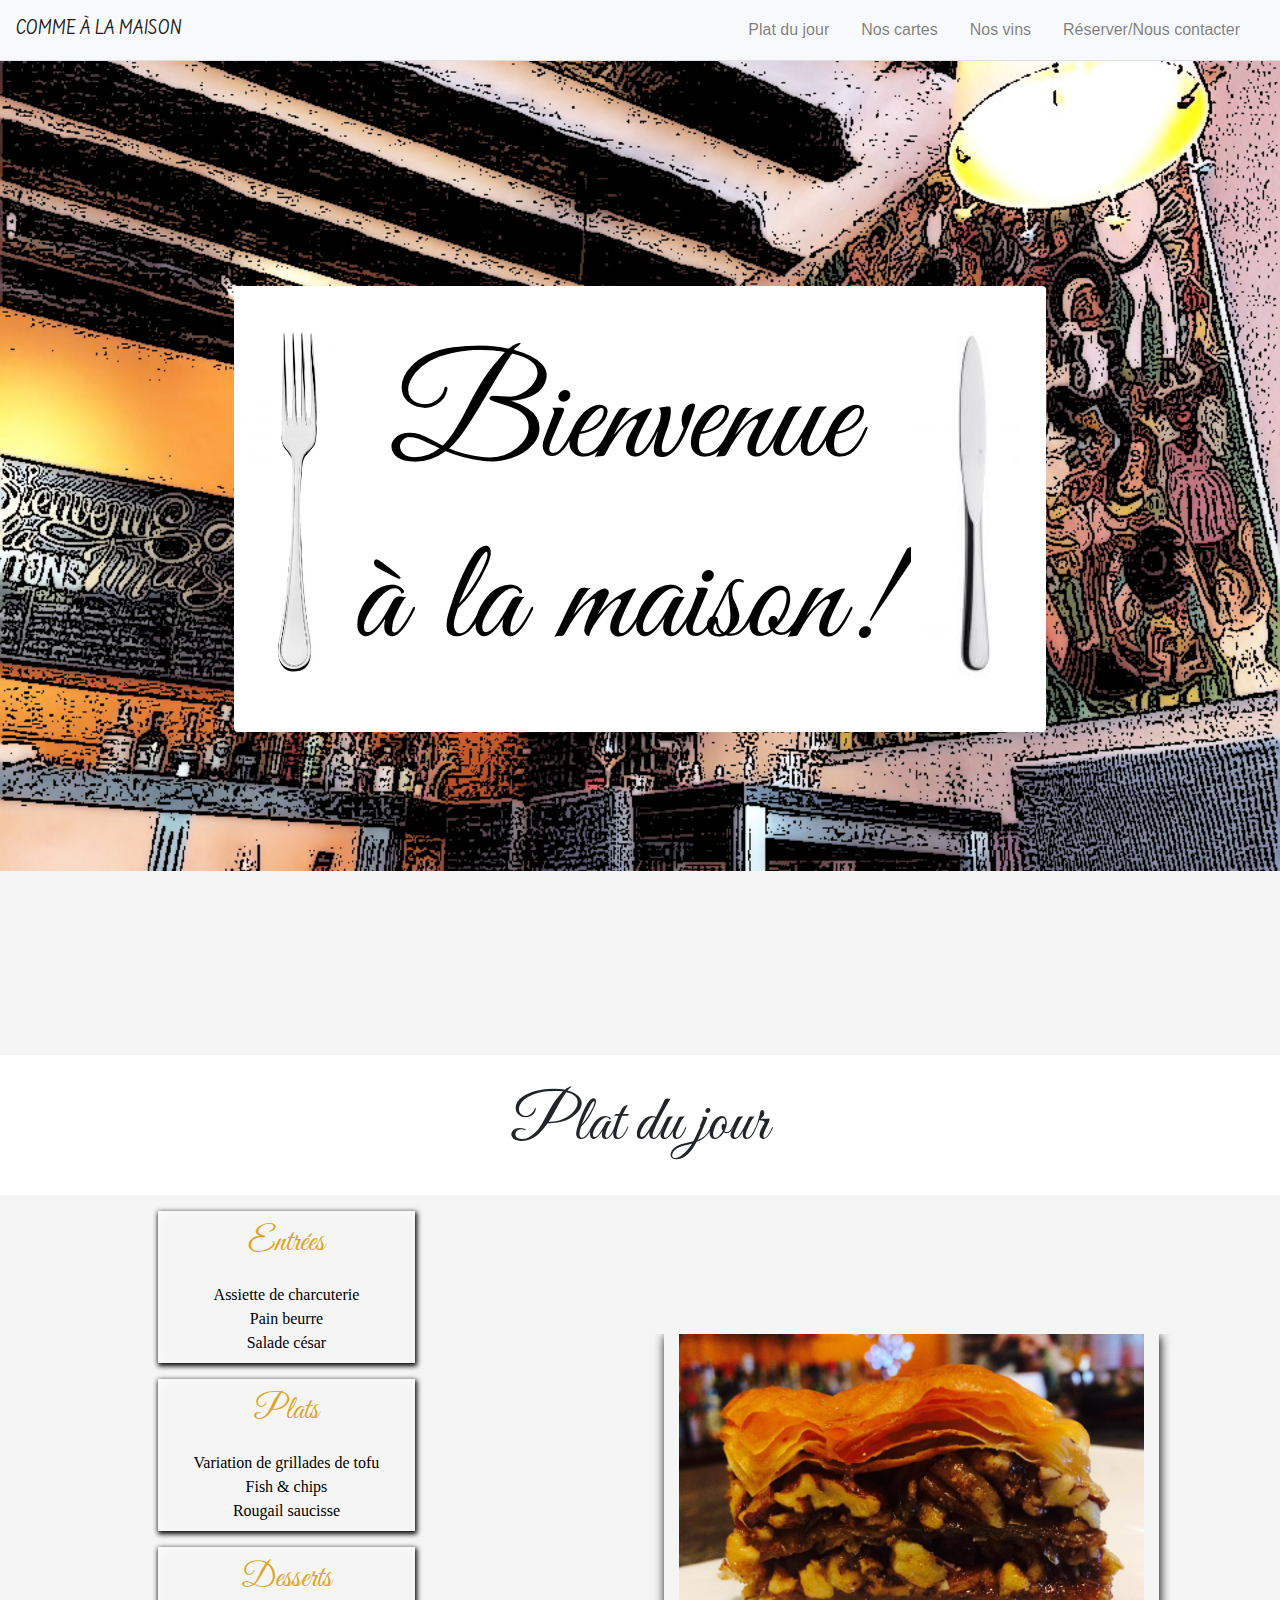
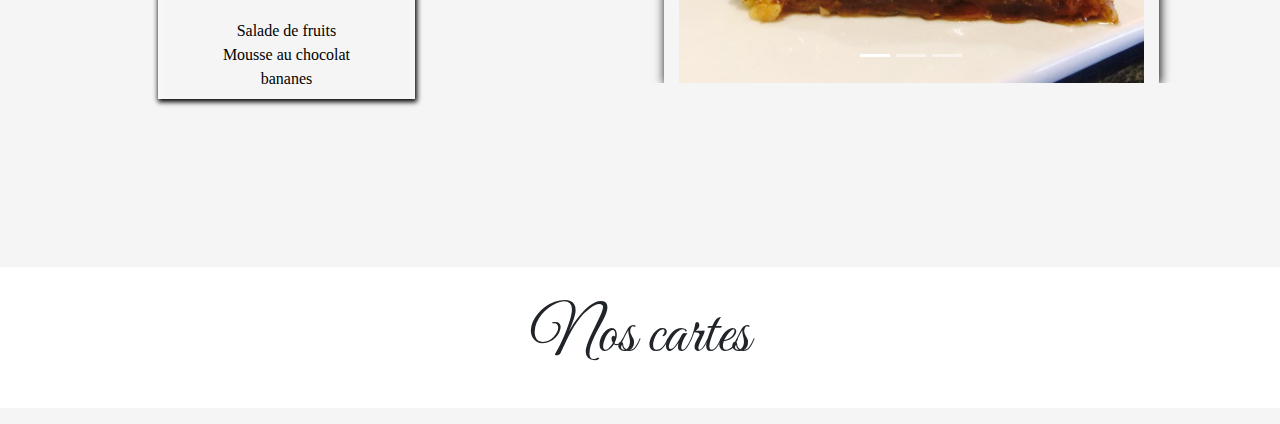
==== index.html @ b9d71ef8 "add first files" ====
<!DOCTYPE html>
<html lang="fr">

<head>
    <meta charset="UTF-8">
    <meta name="viewport" content="width=device-width, initial-scale=1.0">
    <title>Comme à la maison</title>
    <meta name="viewport" content="width=device-width, initial-scale=1, shrink-to-fit=no">
    <link rel="stylesheet" href="https://stackpath.bootstrapcdn.com/bootstrap/4.3.1/css/bootstrap.min.css"
        integrity="sha384-ggOyR0iXCbMQv3Xipma34MD+dH/1fQ784/j6cY/iJTQUOhcWr7x9JvoRxT2MZw1T" crossorigin="anonymous">
    <link rel="stylesheet" href="./assets/css/main.css">
</head>

<body>

    <!-- -------------------- sticky-top pour fixer le menu -------------------- -->

    <header class="sticky-top border-bottom">
        <nav class="navbar navbar-expand-lg navbar-light bg-light">
            <a class="titlesite text-uppercase navbar-brand" href="#">Comme à la maison</a>
            <button class="navbar-toggler" type="button" data-toggle="collapse" data-target="#navbarNavAltMarkup"
                aria-controls="navbarNavAltMarkup" aria-expanded="false" aria-label="Toggle navigation">
                <span class="navbar-toggler-icon"></span>
            </button>
            <div class="collapse navbar-collapse" id="navbarNavAltMarkup">
                <div class="menu navbar-nav justify-content-end">
                    <a class="nav-item nav-link" href="#jour">Plat du jour <span class="sr-only">(current)</span></a>
                    <a class="nav-item nav-link" href="#nosCartes">Nos cartes</a>
                    <a class="nav-item nav-link" href="#">Nos vins</a>
                    <a class="nav-item nav-link" href="#">Réserver/Nous contacter</a>
                </div>
            </div>
        </nav>
    </header>

    <!-- ---------------------------- fin du header ---------------------------- -->

    <!-- -------------------------------- Intro -------------------------------- -->
    <section class="introduction container-fluid">
        <div id="pos"> </div>
        <img class="img-fluid rounded mx-auto d-block" src="./assets/img/logo.png" alt="Bienvenue à la maison">
    </section>
    <br>

    <!-- ------------------------ section plat du jour ------------------------- -->
    <h1 class="title" id="jour">Plat du jour</h1>
    <div class="container-fluid row">
        <div class="menu col-md-5 col-sm-12">
            <div class="menu col-md-7 col-sm-12">
                <ul class="listmenu">
                    <p>Entrées</p>
                    <li class="list-group">Assiette de charcuterie</li>
                    <li class="list-group">Pain beurre</li>
                    <li class="list-group">Salade césar</li>
                </ul>
            </div>
            <div class="menu col-md-7 col-sm-12">
                <ul class="listmenu">
                    <p>Plats</p>
                    <li class="list-group">Variation de grillades de tofu</li>
                    <li class="list-group">Fish & chips</li>
                    <li class="list-group">Rougail saucisse</li>
                </ul>
            </div>
            <div class="menu col-md-7 col-sm-12">
                <ul class="listmenu">
                    <p>Desserts</p>
                    <li class="list-group">Salade de fruits</li>
                    <li class="list-group">Mousse au chocolat</li>
                    <li class="list-group">bananes</li>
                </ul>
            </div>
        </div>
        <div id="carouselJourIndicators" class="menu carousel slide col-md-6 col-sm-12" data-ride="carousel">
            <ol class="carousel-indicators">
                <li data-target="#carouselJourIndicators" data-slide-to="0" class="active"></li>
                <li data-target="#carouselJourIndicators" data-slide-to="1"></li>
                <li data-target="#carouselJourIndicators" data-slide-to="2"></li>
            </ol>
            <div class="carousel-inner">
                <div class="carousel-item active">
                    <img src="./assets/img/platdjour.jpg" class="imgCarou d-block col-md-10" alt="...">
                </div>
                <div class="carousel-item">
                    <img src="./assets/img/platdjour.jpg" class="imgCarou d-block w-100 col-md-10" alt="...">
                </div>
                <div class="carousel-item">
                    <img src="./assets/img/platdjour.jpg" class="imgCarou d-block w-100 col-md-10" alt="...">
                </div>
            </div>
        </div>
    </div>
    <br>
    <h1 class="title" id="nosCartes">Nos cartes</h1>


    <script src="https://code.jquery.com/jquery-3.3.1.slim.min.js"
        integrity="sha384-q8i/X+965DzO0rT7abK41JStQIAqVgRVzpbzo5smXKp4YfRvH+8abtTE1Pi6jizo"
        crossorigin="anonymous"></script>
    <script src="https://cdnjs.cloudflare.com/ajax/libs/popper.js/1.14.7/umd/popper.min.js"
        integrity="sha384-UO2eT0CpHqdSJQ6hJty5KVphtPhzWj9WO1clHTMGa3JDZwrnQq4sF86dIHNDz0W1"
        crossorigin="anonymous"></script>
    <script src="https://stackpath.bootstrapcdn.com/bootstrap/4.3.1/js/bootstrap.min.js"
        integrity="sha384-JjSmVgyd0p3pXB1rRibZUAYoIIy6OrQ6VrjIEaFf/nJGzIxFDsf4x0xIM+B07jRM"
        crossorigin="anonymous"></script>
</body>

</html>
---- assets/css/main.css ----
/* ---------------------------- Import de police ---------------------------- */

@import url('https://fonts.googleapis.com/css2?family=Farsan&display=swap');
@import url('https://fonts.googleapis.com/css2?family=Great+Vibes&display=swap');
/* ----------------- borderbox pour les problemes de padding ---------------- */

.selector-for-some-widget {
    box-sizing: content-box;
}

body {
    background-color: whitesmoke;
}

/* --------------------- Section qui concerne le header --------------------- */

header {
    width: 100%;
}

.titlesite {
    font-family: 'Farsan';
    font-size: 1.4rem;
}

.menu {
    width: 100%;
}

.menu>a {
    margin-right: 1rem;
}

.introduction {
    background-image: url(../img/deco.jpg);
    background-repeat: no-repeat;
    background-position: center;
    background-size: cover;
    max-width: 100%;
    min-height: 90vh;
    margin-bottom: 2em;
}

#pos {
    height: 25vh;
}

/* ------------------------------- Separateur ------------------------------- */

/* ------------------------- Section "plat du jour" ------------------------- */

.title {
    padding: 0.5em;
    text-align: center;
    font-family: 'Great Vibes';
    font-size: 4em;
    margin-top: 2em;
    margin-bottom: 1rem;
    background-color: white;
}

.menu {
    margin: auto;
}

.listmenu {
    padding: 0.5em;
    display: flex;
    flex-direction: column;
    box-shadow: 1px 2px 5px 1px black, 1px 2px 10px rgba(255, 255, 255, 0.6) inset;
}

.listmenu>p {
    text-align: center;
    color: goldenrod;
    font-family: 'Great Vibes';
    font-size: 2em;
}

.listmenu>li {
    color: black;
    font-size: 1em;
    font-family: Georgia, 'Times New Roman', Times, serif;
    text-align: center;
}

#carouselJourIndicators {
    margin-bottom: 2em;
}

.imgCarou {
    margin: auto;
    box-shadow: 1px 2px 10px black;
}
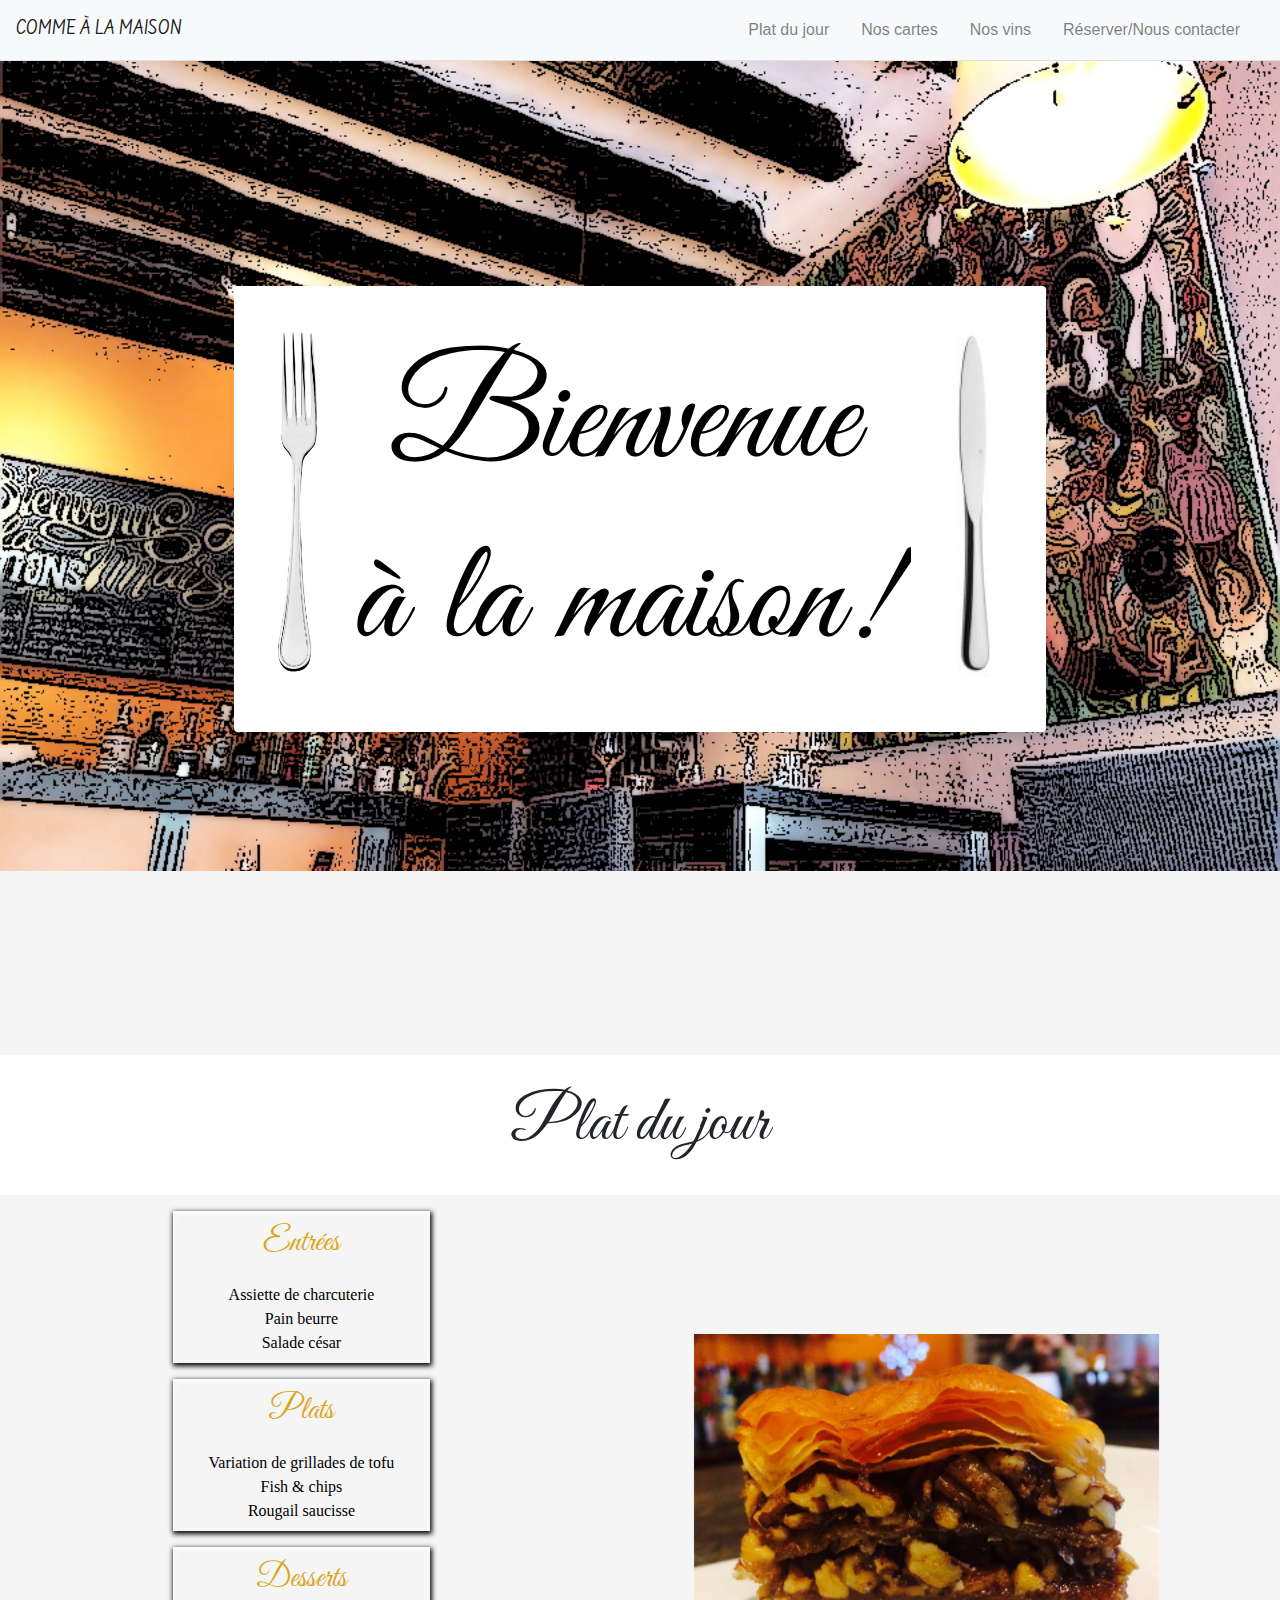
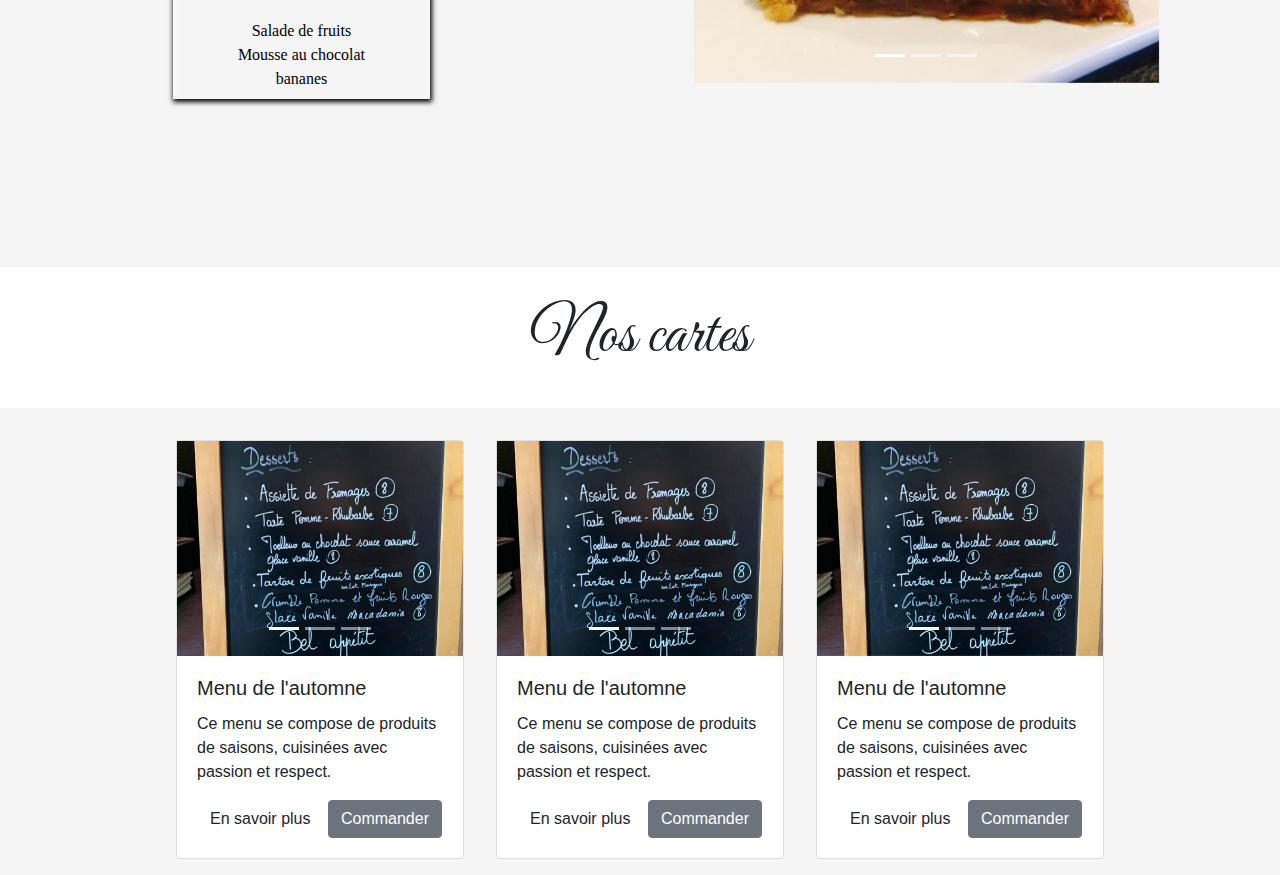
==== commit a5833254: "mise en place des cartes" ====
--- a/index.html
+++ b/index.html
@@ -15,7 +15,7 @@
 
     <!-- -------------------- sticky-top pour fixer le menu -------------------- -->
 
-    <header class="sticky-top border-bottom">
+    <header class="border-bottom">
         <nav class="navbar navbar-expand-lg navbar-light bg-light">
             <a class="titlesite text-uppercase navbar-brand" href="#">Comme à la maison</a>
             <button class="navbar-toggler" type="button" data-toggle="collapse" data-target="#navbarNavAltMarkup"
@@ -44,7 +44,7 @@
 
     <!-- ------------------------ section plat du jour ------------------------- -->
     <h1 class="title" id="jour">Plat du jour</h1>
-    <div class="container-fluid row">
+    <div class="container-fluid row m-auto">
         <div class="menu col-md-5 col-sm-12">
             <div class="menu col-md-7 col-sm-12">
                 <ul class="listmenu">
@@ -82,16 +82,104 @@
                     <img src="./assets/img/platdjour.jpg" class="imgCarou d-block col-md-10" alt="...">
                 </div>
                 <div class="carousel-item">
-                    <img src="./assets/img/platdjour.jpg" class="imgCarou d-block w-100 col-md-10" alt="...">
+                    <img src="./assets/img/assiette-variee.jpg" class="imgCarou d-block w-100 col-md-10" alt="...">
                 </div>
                 <div class="carousel-item">
-                    <img src="./assets/img/platdjour.jpg" class="imgCarou d-block w-100 col-md-10" alt="...">
+                    <img src="./assets/img/cotelettes.jpg" class="imgCarou d-block w-100 col-md-10" alt="...">
                 </div>
             </div>
         </div>
     </div>
     <br>
+
+    <!-- ------------------- Section qui concerne les cartes de menu ------------------- -->
+
     <h1 class="title" id="nosCartes">Nos cartes</h1>
+    <div class="container">
+        <div class="row justify-content-center">
+            <div class="card m-md-3 mb-3" style="width: 18rem;">
+                <div id="carouselMenu1Indicators" class="carousel slide" data-ride="carousel">
+                    <ol class="carousel-indicators">
+                        <li data-target="#carouselMenu1Indicators" data-slide-to="0" class="active"></li>
+                        <li data-target="#carouselMenu1Indicators" data-slide-to="1"></li>
+                        <li data-target="#carouselMenu1Indicators" data-slide-to="2"></li>
+                    </ol>
+                    <div class="carousel-inner">
+                        <div class="carousel-item active">
+                            <img src="./assets/img/menu.jpg" class="d-block w-100 " alt="...">
+                        </div>
+                        <div class="carousel-item">
+                            <img src="./assets/img/rotis2.jpg" class="imgCarou d-block w-100" alt="...">
+                        </div>
+                        <div class="carousel-item">
+                            <img src="./assets/img/dessert1.jpg" class="imgCarou d-block w-100" alt="...">
+                        </div>
+                    </div>
+                </div>
+                <div class="card-body">
+                    <h5 class="card-title">Menu de l'automne</h5>
+                    <p class="card-text">Ce menu se compose de produits de saisons, cuisinées avec passion et respect.
+                    </p>
+                    <a href="#" class="btn">En savoir plus</a>
+                    <a href="#" class="btn btn-secondary">Commander</a>
+                </div>
+            </div>
+            <div class="card m-md-3 mb-3" style="width: 18rem;">
+                <div id="carouselMenu1Indicators" class="carousel slide" data-ride="carousel">
+                    <ol class="carousel-indicators">
+                        <li data-target="#carouselMenu1Indicators" data-slide-to="0" class="active"></li>
+                        <li data-target="#carouselMenu1Indicators" data-slide-to="1"></li>
+                        <li data-target="#carouselMenu1Indicators" data-slide-to="2"></li>
+                    </ol>
+                    <div class="carousel-inner">
+                        <div class="carousel-item active">
+                            <img src="./assets/img/menu.jpg" class="d-block w-100 " alt="...">
+                        </div>
+                        <div class="carousel-item">
+                            <img src="./assets/img/rotis2.jpg" class="imgCarou d-block w-100" alt="...">
+                        </div>
+                        <div class="carousel-item">
+                            <img src="./assets/img/dessert1.jpg" class="imgCarou d-block w-100" alt="...">
+                        </div>
+                    </div>
+                </div>
+                <div class="card-body">
+                    <h5 class="card-title">Menu de l'automne</h5>
+                    <p class="card-text">Ce menu se compose de produits de saisons, cuisinées avec passion et respect.
+                    </p>
+                    <a href="#" class="btn">En savoir plus</a>
+                    <a href="#" class="btn btn-secondary">Commander</a>
+                </div>
+            </div>
+            <div class="card m-md-3 mb-3" style="width: 18rem;">
+                <div id="carouselMenu1Indicators" class="carousel slide" data-ride="carousel">
+                    <ol class="carousel-indicators">
+                        <li data-target="#carouselMenu1Indicators" data-slide-to="0" class="active"></li>
+                        <li data-target="#carouselMenu1Indicators" data-slide-to="1"></li>
+                        <li data-target="#carouselMenu1Indicators" data-slide-to="2"></li>
+                    </ol>
+                    <div class="carousel-inner">
+                        <div class="carousel-item active">
+                            <img src="./assets/img/menu.jpg" class="d-block w-100 " alt="...">
+                        </div>
+                        <div class="carousel-item">
+                            <img src="./assets/img/rotis2.jpg" class="imgCarou d-block w-100" alt="...">
+                        </div>
+                        <div class="carousel-item">
+                            <img src="./assets/img/dessert1.jpg" class="imgCarou d-block w-100" alt="...">
+                        </div>
+                    </div>
+                </div>
+                <div class="card-body">
+                    <h5 class="card-title">Menu de l'automne</h5>
+                    <p class="card-text">Ce menu se compose de produits de saisons, cuisinées avec passion et respect.
+                    </p>
+                    <a href="#" class="btn">En savoir plus</a>
+                    <a href="#" class="btn btn-secondary">Commander</a>
+                </div>
+            </div>
+        </div>
+    </div>
 
 
     <script src="https://code.jquery.com/jquery-3.3.1.slim.min.js"
--- a/assets/css/main.css
+++ b/assets/css/main.css
@@ -90,5 +90,4 @@
 
 .imgCarou {
     margin: auto;
-    box-shadow: 1px 2px 10px black;
 }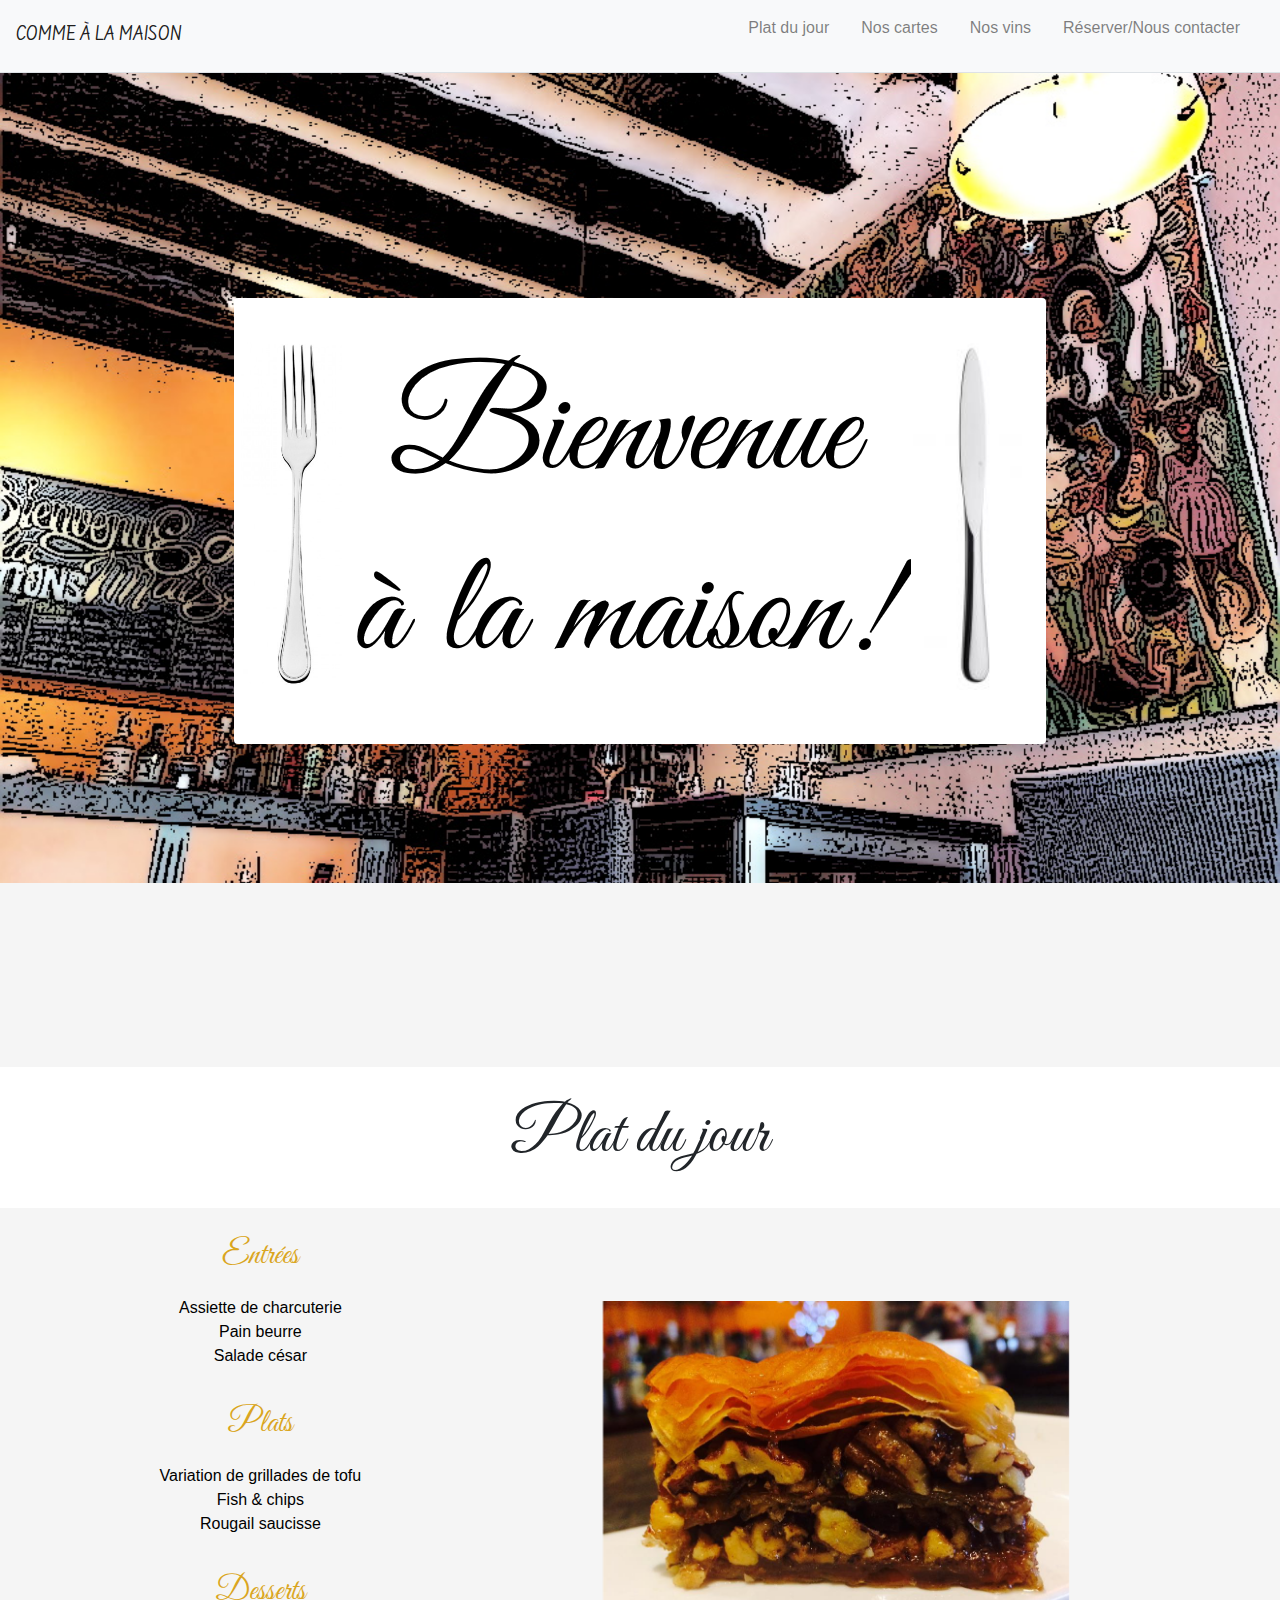
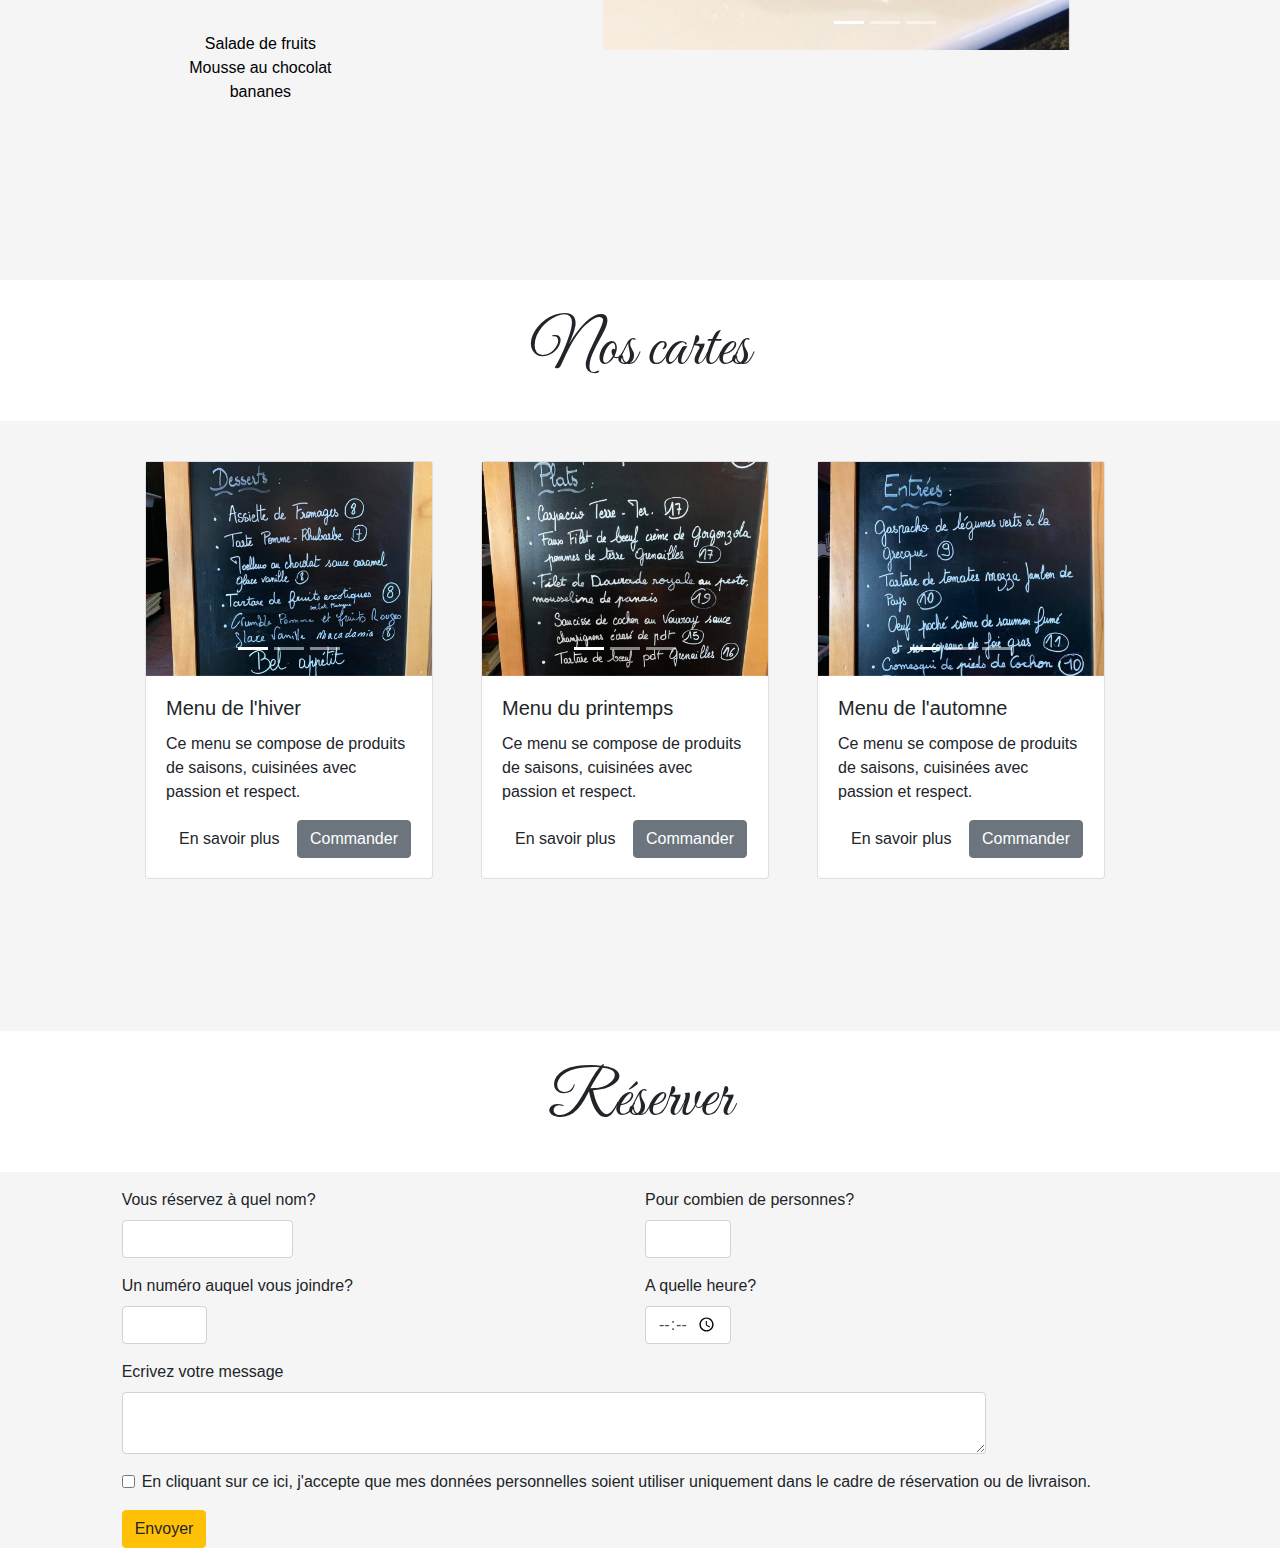
==== commit 92af9264: "Ajout du form" ====
--- a/index.html
+++ b/index.html
@@ -27,7 +27,7 @@
                     <a class="nav-item nav-link" href="#jour">Plat du jour <span class="sr-only">(current)</span></a>
                     <a class="nav-item nav-link" href="#nosCartes">Nos cartes</a>
                     <a class="nav-item nav-link" href="#">Nos vins</a>
-                    <a class="nav-item nav-link" href="#">Réserver/Nous contacter</a>
+                    <a class="nav-item nav-link" href="#resa">Réserver/Nous contacter</a>
                 </div>
             </div>
         </nav>
@@ -45,8 +45,8 @@
     <!-- ------------------------ section plat du jour ------------------------- -->
     <h1 class="title" id="jour">Plat du jour</h1>
     <div class="container-fluid row m-auto">
-        <div class="menu col-md-5 col-sm-12">
-            <div class="menu col-md-7 col-sm-12">
+        <div class="row justify-content-center col-md-5 col-sm-12">
+            <div class="col-md-7 col-sm-12">
                 <ul class="listmenu">
                     <p>Entrées</p>
                     <li class="list-group">Assiette de charcuterie</li>
@@ -54,7 +54,7 @@
                     <li class="list-group">Salade césar</li>
                 </ul>
             </div>
-            <div class="menu col-md-7 col-sm-12">
+            <div class="col-md-7 col-sm-12">
                 <ul class="listmenu">
                     <p>Plats</p>
                     <li class="list-group">Variation de grillades de tofu</li>
@@ -62,7 +62,7 @@
                     <li class="list-group">Rougail saucisse</li>
                 </ul>
             </div>
-            <div class="menu col-md-7 col-sm-12">
+            <div class="col-md-7 col-sm-12">
                 <ul class="listmenu">
                     <p>Desserts</p>
                     <li class="list-group">Salade de fruits</li>
@@ -71,7 +71,7 @@
                 </ul>
             </div>
         </div>
-        <div id="carouselJourIndicators" class="menu carousel slide col-md-6 col-sm-12" data-ride="carousel">
+        <div id="carouselJourIndicators" class="menu carousel slide col-md-6 col-sm-12 m-auto" data-ride="carousel">
             <ol class="carousel-indicators">
                 <li data-target="#carouselJourIndicators" data-slide-to="0" class="active"></li>
                 <li data-target="#carouselJourIndicators" data-slide-to="1"></li>
@@ -96,8 +96,8 @@
 
     <h1 class="title" id="nosCartes">Nos cartes</h1>
     <div class="container">
-        <div class="row justify-content-center">
-            <div class="card m-md-3 mb-3" style="width: 18rem;">
+        <div class="menu row justify-content-center">
+            <div class="card m-md-4 mb-3" style="width: 18rem;">
                 <div id="carouselMenu1Indicators" class="carousel slide" data-ride="carousel">
                     <ol class="carousel-indicators">
                         <li data-target="#carouselMenu1Indicators" data-slide-to="0" class="active"></li>
@@ -109,10 +109,64 @@
                             <img src="./assets/img/menu.jpg" class="d-block w-100 " alt="...">
                         </div>
                         <div class="carousel-item">
-                            <img src="./assets/img/rotis2.jpg" class="imgCarou d-block w-100" alt="...">
+                            <img src="./assets/img/poisson3.jpg" class="imgCarou d-block w-100" alt="...">
                         </div>
                         <div class="carousel-item">
                             <img src="./assets/img/dessert1.jpg" class="imgCarou d-block w-100" alt="...">
+                        </div>
+                    </div>
+                </div>
+                <div class="card-body">
+                    <h5 class="card-title">Menu de l'hiver</h5>
+                    <p class="card-text">Ce menu se compose de produits de saisons, cuisinées avec passion et respect.
+                    </p>
+                    <a href="#" class="btn">En savoir plus</a>
+                    <a href="#" class="btn btn-secondary">Commander</a>
+                </div>
+            </div>
+            <div class="card m-md-4 mb-3" style="width: 18rem;">
+                <div id="carouselMenu2Indicators" class="carousel slide" data-ride="carousel">
+                    <ol class="carousel-indicators">
+                        <li data-target="#carouselMenu2Indicators" data-slide-to="0" class="active"></li>
+                        <li data-target="#carouselMenu2Indicators" data-slide-to="1"></li>
+                        <li data-target="#carouselMenu2Indicators" data-slide-to="2"></li>
+                    </ol>
+                    <div class="carousel-inner">
+                        <div class="carousel-item active">
+                            <img src="./assets/img/menu2.jpg" class="d-block w-100 " alt="...">
+                        </div>
+                        <div class="carousel-item">
+                            <img src="./assets/img/pave-puree.jpg" class="imgCarou d-block w-100" alt="...">
+                        </div>
+                        <div class="carousel-item">
+                            <img src="./assets/img/vegetarien.jpg" class="imgCarou d-block w-100" alt="...">
+                        </div>
+                    </div>
+                </div>
+                <div class="card-body">
+                    <h5 class="card-title">Menu du printemps</h5>
+                    <p class="card-text">Ce menu se compose de produits de saisons, cuisinées avec passion et respect.
+                    </p>
+                    <a href="#" class="btn">En savoir plus</a>
+                    <a href="#" class="btn btn-secondary">Commander</a>
+                </div>
+            </div>
+            <div class="card m-md-4 mb-3" style="width: 18rem;">
+                <div id="carouselMenu3Indicators" class="carousel slide" data-ride="carousel">
+                    <ol class="carousel-indicators">
+                        <li data-target="#carouselMenu3Indicators" data-slide-to="0" class="active"></li>
+                        <li data-target="#carouselMenu3Indicators" data-slide-to="1"></li>
+                        <li data-target="#carouselMenu3Indicators" data-slide-to="2"></li>
+                    </ol>
+                    <div class="carousel-inner">
+                        <div class="carousel-item active">
+                            <img src="./assets/img/menu3.jpg" class="d-block w-100 " alt="...">
+                        </div>
+                        <div class="carousel-item">
+                            <img src="./assets/img/sashimi.jpg" class="imgCarou d-block w-100" alt="...">
+                        </div>
+                        <div class="carousel-item">
+                            <img src="./assets/img/tagliatelle.jpg" class="imgCarou d-block w-100" alt="...">
                         </div>
                     </div>
                 </div>
@@ -124,61 +178,52 @@
                     <a href="#" class="btn btn-secondary">Commander</a>
                 </div>
             </div>
-            <div class="card m-md-3 mb-3" style="width: 18rem;">
-                <div id="carouselMenu1Indicators" class="carousel slide" data-ride="carousel">
-                    <ol class="carousel-indicators">
-                        <li data-target="#carouselMenu1Indicators" data-slide-to="0" class="active"></li>
-                        <li data-target="#carouselMenu1Indicators" data-slide-to="1"></li>
-                        <li data-target="#carouselMenu1Indicators" data-slide-to="2"></li>
-                    </ol>
-                    <div class="carousel-inner">
-                        <div class="carousel-item active">
-                            <img src="./assets/img/menu.jpg" class="d-block w-100 " alt="...">
-                        </div>
-                        <div class="carousel-item">
-                            <img src="./assets/img/rotis2.jpg" class="imgCarou d-block w-100" alt="...">
-                        </div>
-                        <div class="carousel-item">
-                            <img src="./assets/img/dessert1.jpg" class="imgCarou d-block w-100" alt="...">
-                        </div>
-                    </div>
-                </div>
-                <div class="card-body">
-                    <h5 class="card-title">Menu de l'automne</h5>
-                    <p class="card-text">Ce menu se compose de produits de saisons, cuisinées avec passion et respect.
-                    </p>
-                    <a href="#" class="btn">En savoir plus</a>
-                    <a href="#" class="btn btn-secondary">Commander</a>
-                </div>
-            </div>
-            <div class="card m-md-3 mb-3" style="width: 18rem;">
-                <div id="carouselMenu1Indicators" class="carousel slide" data-ride="carousel">
-                    <ol class="carousel-indicators">
-                        <li data-target="#carouselMenu1Indicators" data-slide-to="0" class="active"></li>
-                        <li data-target="#carouselMenu1Indicators" data-slide-to="1"></li>
-                        <li data-target="#carouselMenu1Indicators" data-slide-to="2"></li>
-                    </ol>
-                    <div class="carousel-inner">
-                        <div class="carousel-item active">
-                            <img src="./assets/img/menu.jpg" class="d-block w-100 " alt="...">
-                        </div>
-                        <div class="carousel-item">
-                            <img src="./assets/img/rotis2.jpg" class="imgCarou d-block w-100" alt="...">
-                        </div>
-                        <div class="carousel-item">
-                            <img src="./assets/img/dessert1.jpg" class="imgCarou d-block w-100" alt="...">
-                        </div>
-                    </div>
-                </div>
-                <div class="card-body">
-                    <h5 class="card-title">Menu de l'automne</h5>
-                    <p class="card-text">Ce menu se compose de produits de saisons, cuisinées avec passion et respect.
-                    </p>
-                    <a href="#" class="btn">En savoir plus</a>
-                    <a href="#" class="btn btn-secondary">Commander</a>
-                </div>
-            </div>
         </div>
+    </div>
+
+    <!-- ------------------------- section Réservation ------------------------- -->
+
+    <h1 class="title" id="resa">Réserver</h1>
+    <div class="container justify-content-center col-md-10">
+        <form>
+            <div class="form-row">
+                <div class="form-group col-md-6">
+                    <label for="inputname4">Vous réservez à quel nom?</label>
+                    <input type="text" class="form-control col-md-4" id="inputName4">
+                </div>
+                <div class="form-group col-md-6">
+                    <label for="inputNumber">Pour combien de personnes?</label>
+                    <input type="number" class="form-control col-md-2" id="inputNumber">
+                </div>
+
+            </div>
+            <div class="form-row">
+                <div class="form-group col-md-6">
+                    <label for="inputPhone4">Un numéro auquel vous joindre?</label>
+                    <input type="tel" class="form-control col-md-2" id="inputPhone4">
+                </div>
+                <div class="form-group col-md-6">
+                    <label for="inputTime">A quelle heure?</label>
+                    <input type="time" class="form-control col-md-2" id="inputTime">
+                </div>
+            </div>
+            <div class="form-row">
+                <div class="form-group col-md-12">
+                    <label for="inputText4">Ecrivez votre message</label>
+                    <textarea class="form-control col-md-10" id="inputText4"></textarea>
+                </div>
+            </div>
+            <div class="form-group">
+                <div class="form-check">
+                    <input class="form-check-input" type="checkbox" id="gridCheck">
+                    <label class="form-check-label" for="gridCheck">
+                        En cliquant sur ce ici, j'accepte que mes données personnelles soient utiliser uniquement dans
+                        le cadre de réservation ou de livraison.
+                    </label>
+                </div>
+            </div>
+            <button type="submit" class="btn btn-warning">Envoyer</button>
+        </form>
     </div>
 
 
--- a/assets/css/main.css
+++ b/assets/css/main.css
@@ -45,8 +45,6 @@
     height: 25vh;
 }
 
-/* ------------------------------- Separateur ------------------------------- */
-
 /* ------------------------- Section "plat du jour" ------------------------- */
 
 .title {
@@ -59,15 +57,8 @@
     background-color: white;
 }
 
-.menu {
-    margin: auto;
-}
-
 .listmenu {
     padding: 0.5em;
-    display: flex;
-    flex-direction: column;
-    box-shadow: 1px 2px 5px 1px black, 1px 2px 10px rgba(255, 255, 255, 0.6) inset;
 }
 
 .listmenu>p {
@@ -80,14 +71,10 @@
 .listmenu>li {
     color: black;
     font-size: 1em;
-    font-family: Georgia, 'Times New Roman', Times, serif;
+    font-family: Helvetica;
     text-align: center;
 }
 
-#carouselJourIndicators {
-    margin-bottom: 2em;
-}
-
-.imgCarou {
-    margin: auto;
+.menu {
+    margin-bottom: 1em;
 }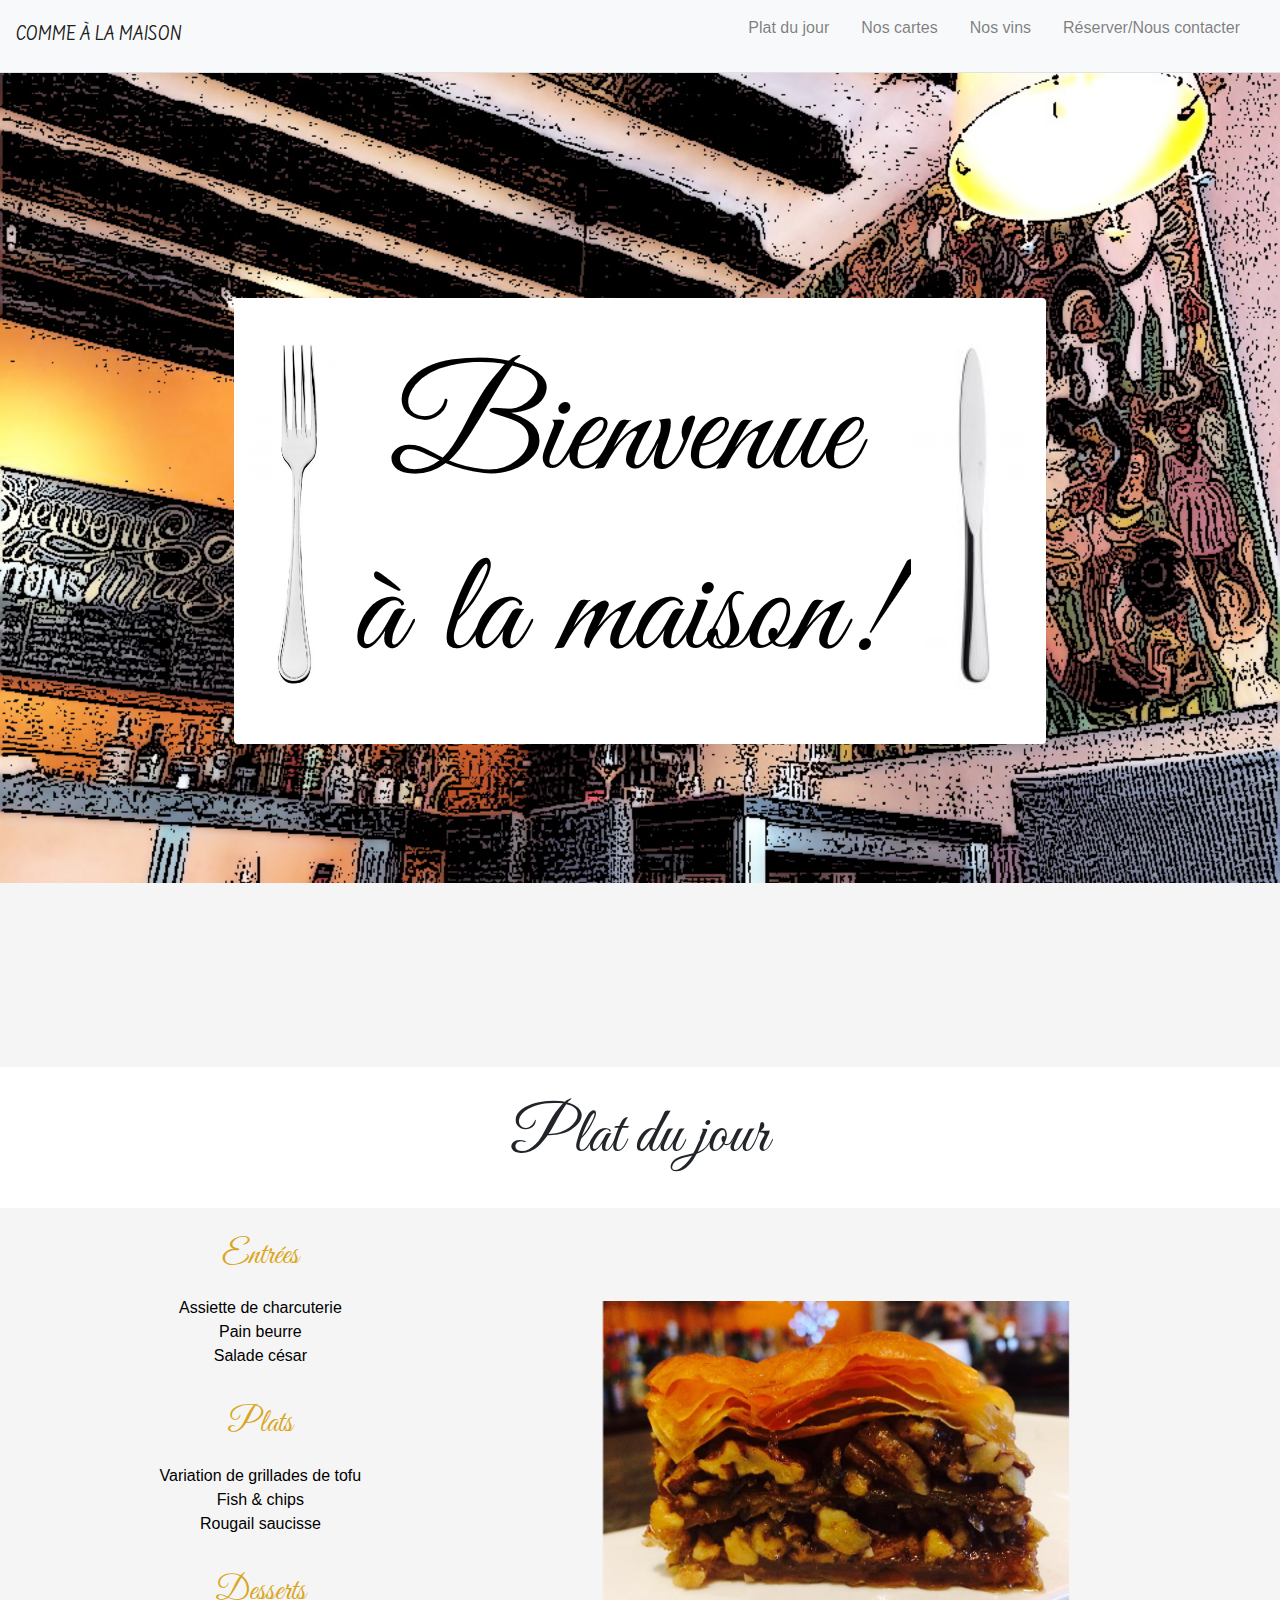
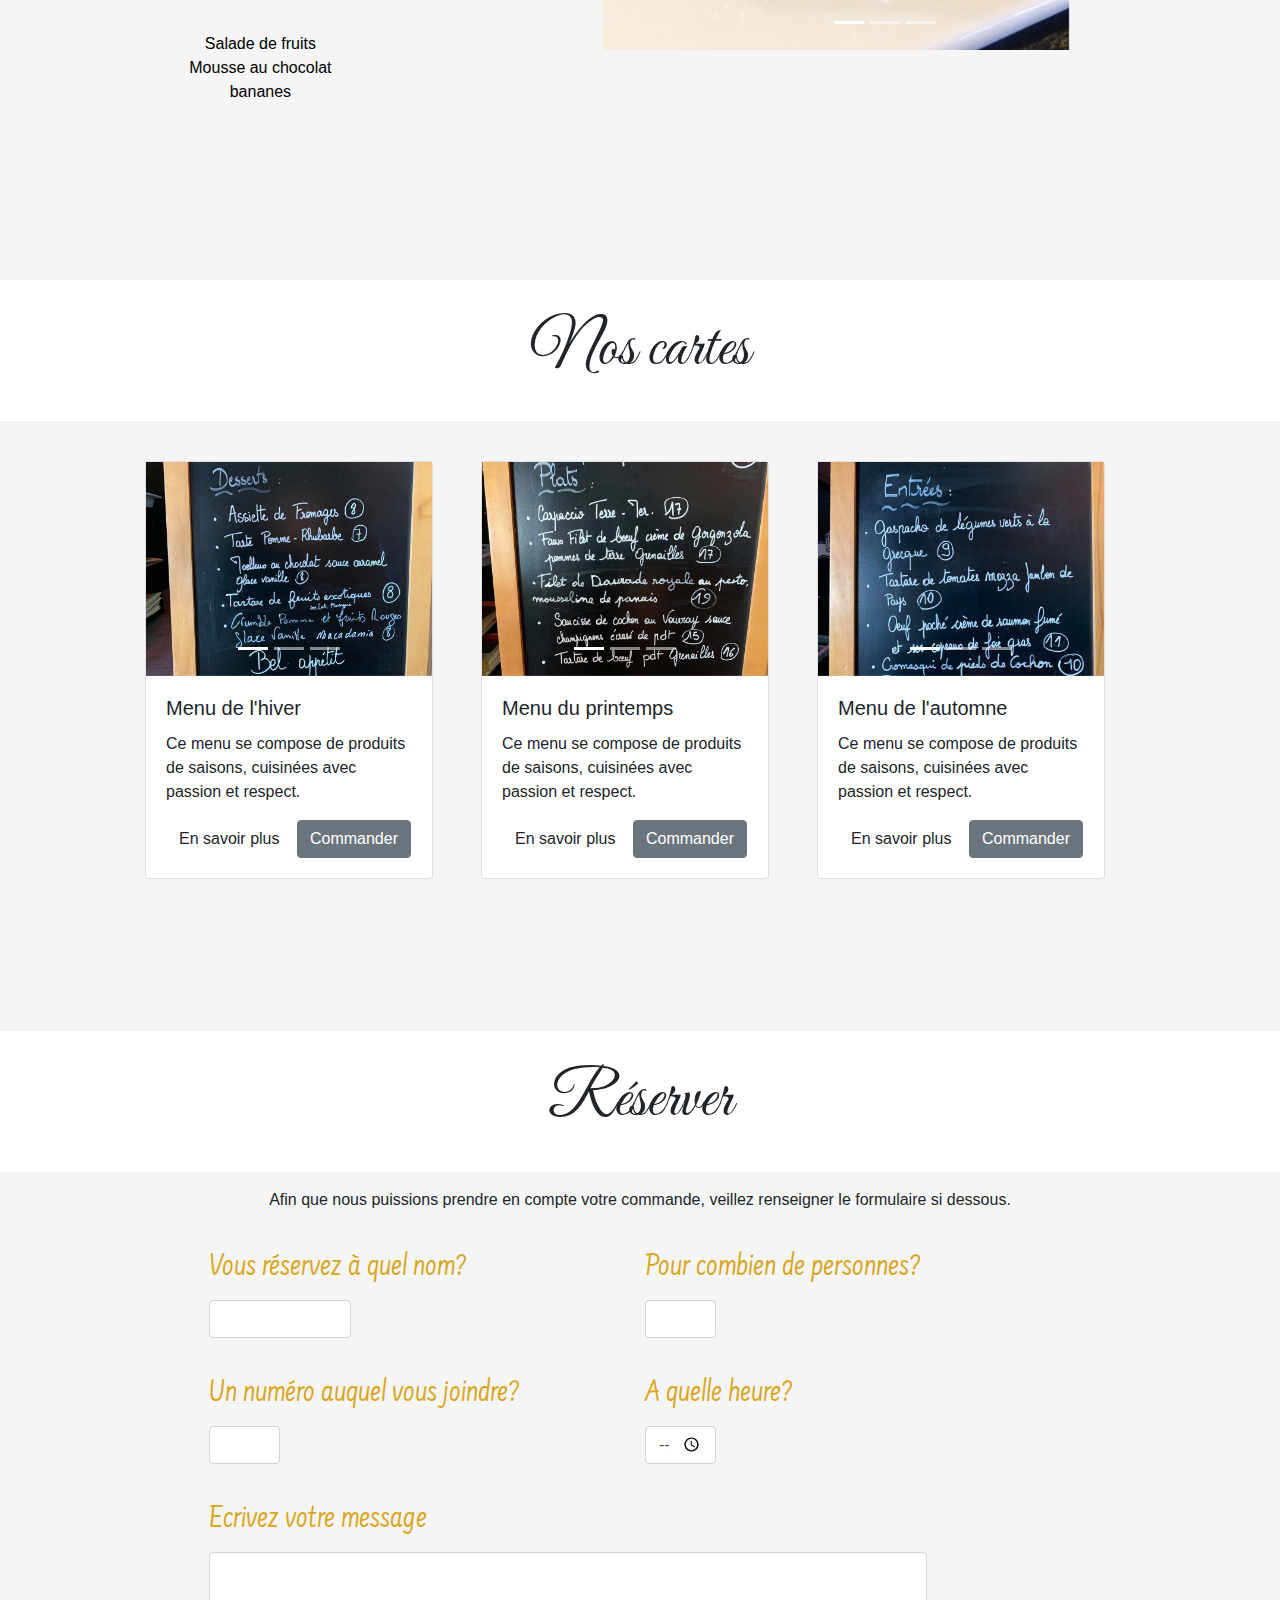
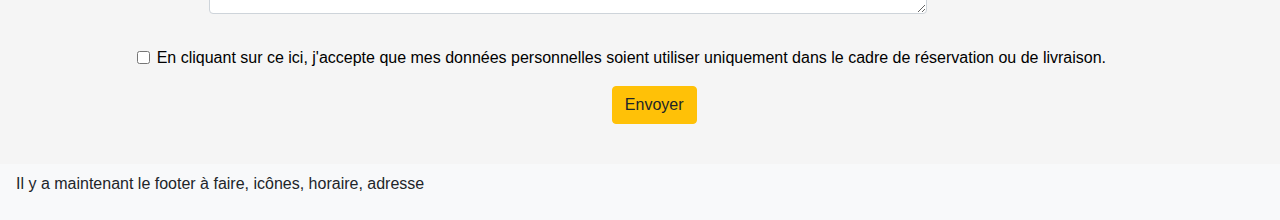
==== commit 91f66156: "remise en form" ====
--- a/index.html
+++ b/index.html
@@ -184,47 +184,56 @@
     <!-- ------------------------- section Réservation ------------------------- -->
 
     <h1 class="title" id="resa">Réserver</h1>
-    <div class="container justify-content-center col-md-10">
+    <div class="menu container justify-content-center col-md-10">
+        <p>Afin que nous puissions prendre en compte votre commande, veillez renseigner le formulaire si dessous.</p>
+    </div>
+    <div class="menu container justify-content-center col-md-10">
         <form>
-            <div class="form-row">
-                <div class="form-group col-md-6">
+            <div class="form-row justify-content-center">
+                <div class="form-group col-md-5  mt-md-3">
                     <label for="inputname4">Vous réservez à quel nom?</label>
                     <input type="text" class="form-control col-md-4" id="inputName4">
                 </div>
-                <div class="form-group col-md-6">
+                <div class="form-group col-md-5  mt-md-3">
                     <label for="inputNumber">Pour combien de personnes?</label>
                     <input type="number" class="form-control col-md-2" id="inputNumber">
                 </div>
 
             </div>
-            <div class="form-row">
-                <div class="form-group col-md-6">
+            <div class="form-row justify-content-center">
+                <div class="form-group col-md-5  mt-md-3">
                     <label for="inputPhone4">Un numéro auquel vous joindre?</label>
                     <input type="tel" class="form-control col-md-2" id="inputPhone4">
                 </div>
-                <div class="form-group col-md-6">
+                <div class="form-group col-md-5  mt-md-3">
                     <label for="inputTime">A quelle heure?</label>
                     <input type="time" class="form-control col-md-2" id="inputTime">
                 </div>
             </div>
-            <div class="form-row">
-                <div class="form-group col-md-12">
+            <div class="form-row justify-content-center">
+                <div class="form-group col-md-10  mt-md-3">
                     <label for="inputText4">Ecrivez votre message</label>
                     <textarea class="form-control col-md-10" id="inputText4"></textarea>
                 </div>
             </div>
-            <div class="form-group">
-                <div class="form-check">
+            <div class="form-group col-md-12">
+                <div class="form-check mt-md-3">
                     <input class="form-check-input" type="checkbox" id="gridCheck">
-                    <label class="form-check-label" for="gridCheck">
+                    <label class="check form-check-label" for="gridCheck">
                         En cliquant sur ce ici, j'accepte que mes données personnelles soient utiliser uniquement dans
                         le cadre de réservation ou de livraison.
                     </label>
                 </div>
             </div>
-            <button type="submit" class="btn btn-warning">Envoyer</button>
+            <div class="col-md-1 justify-content-center m-auto">
+                <button type="submit" class="btn btn-warning">Envoyer</button>
+            </div>
         </form>
     </div>
+    <br>
+    <nav class="navbar navbar-light bg-light">
+        <p>Il y a maintenant le footer à faire, icônes, horaire, adresse</p>
+    </nav>
 
 
     <script src="https://code.jquery.com/jquery-3.3.1.slim.min.js"
--- a/assets/css/main.css
+++ b/assets/css/main.css
@@ -25,6 +25,13 @@
 
 .menu {
     width: 100%;
+}
+
+.menu>p {
+    font-family: Helvetica;
+    font-size: 1.5.em;
+    margin: 1em;
+    text-align: center;
 }
 
 .menu>a {
@@ -77,4 +84,20 @@
 
 .menu {
     margin-bottom: 1em;
+}
+
+/* ----------------------------- Section contact ---------------------------- */
+
+label {
+    text-align: center;
+    color: goldenrod;
+    font-family: 'Farsan';
+    font-size: 2em;
+}
+
+.check {
+    color: black;
+    font-size: 1em;
+    font-family: Helvetica;
+    text-align: center;
 }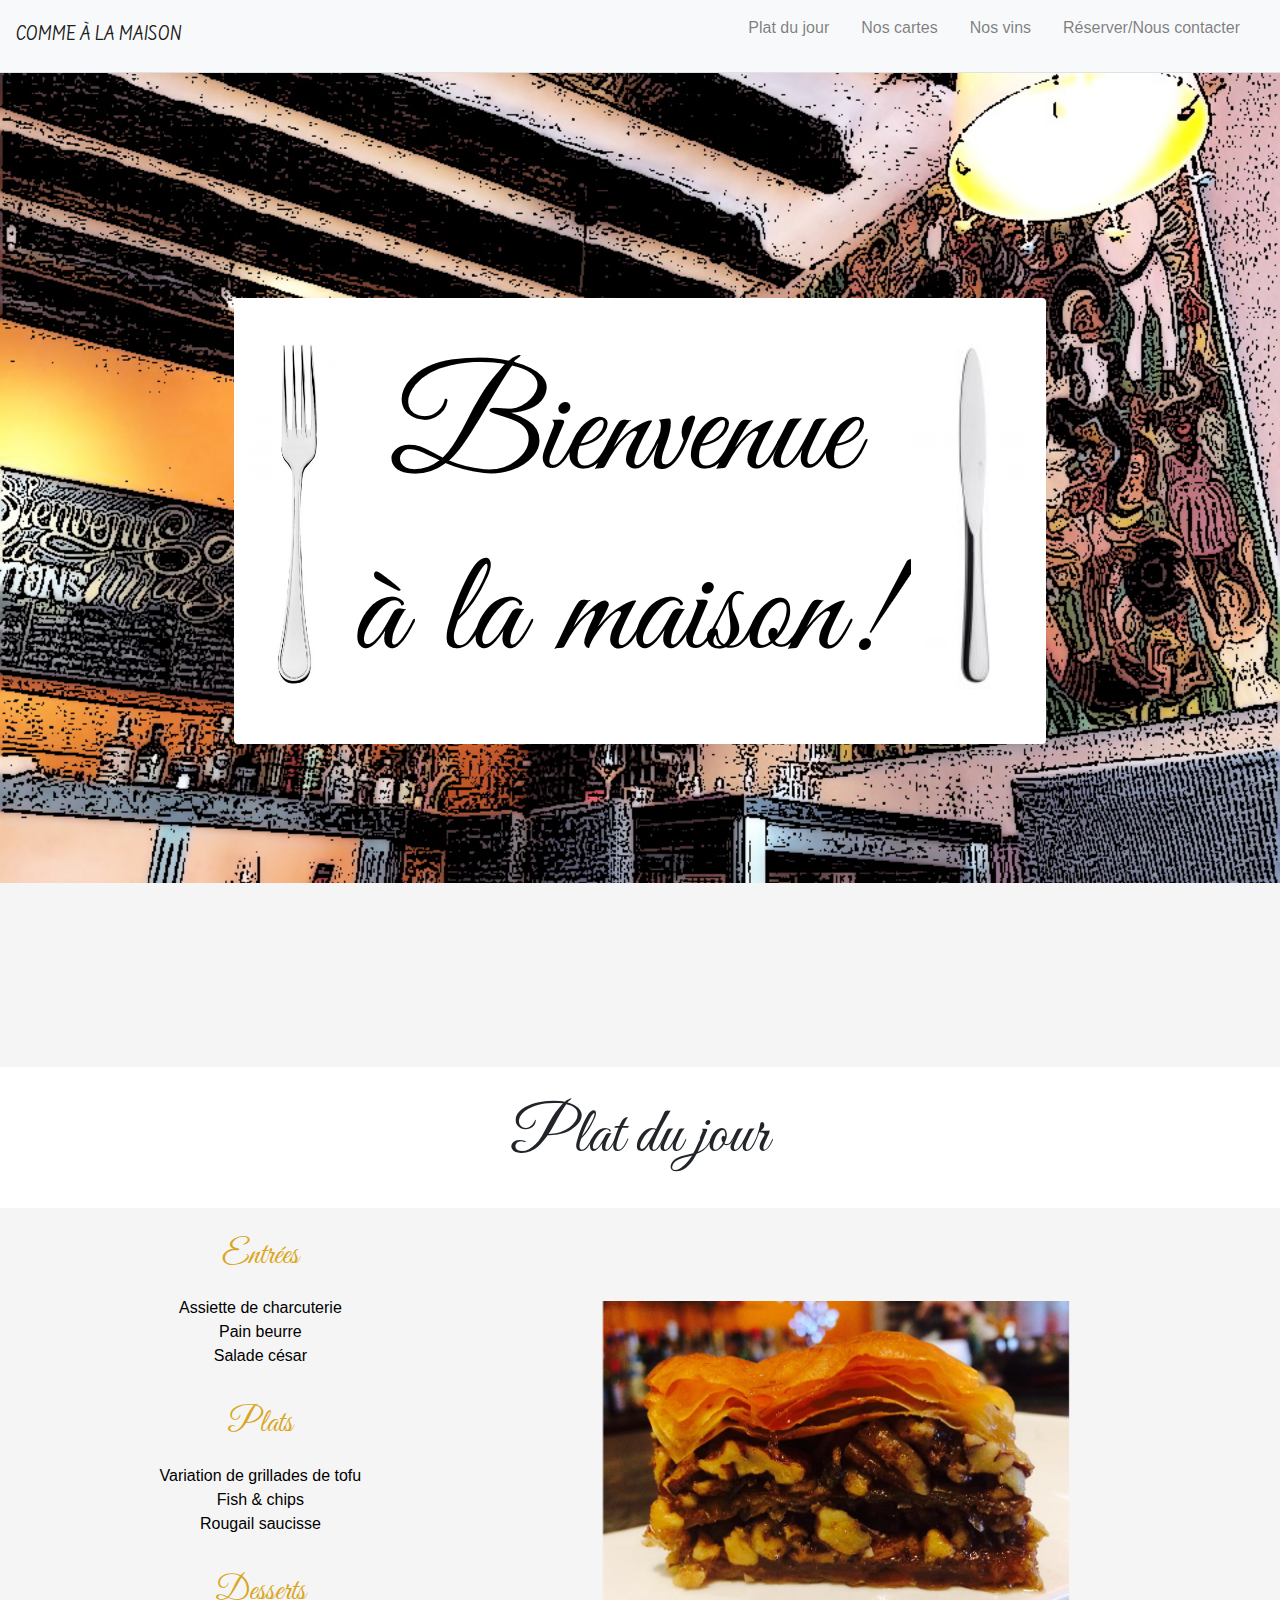
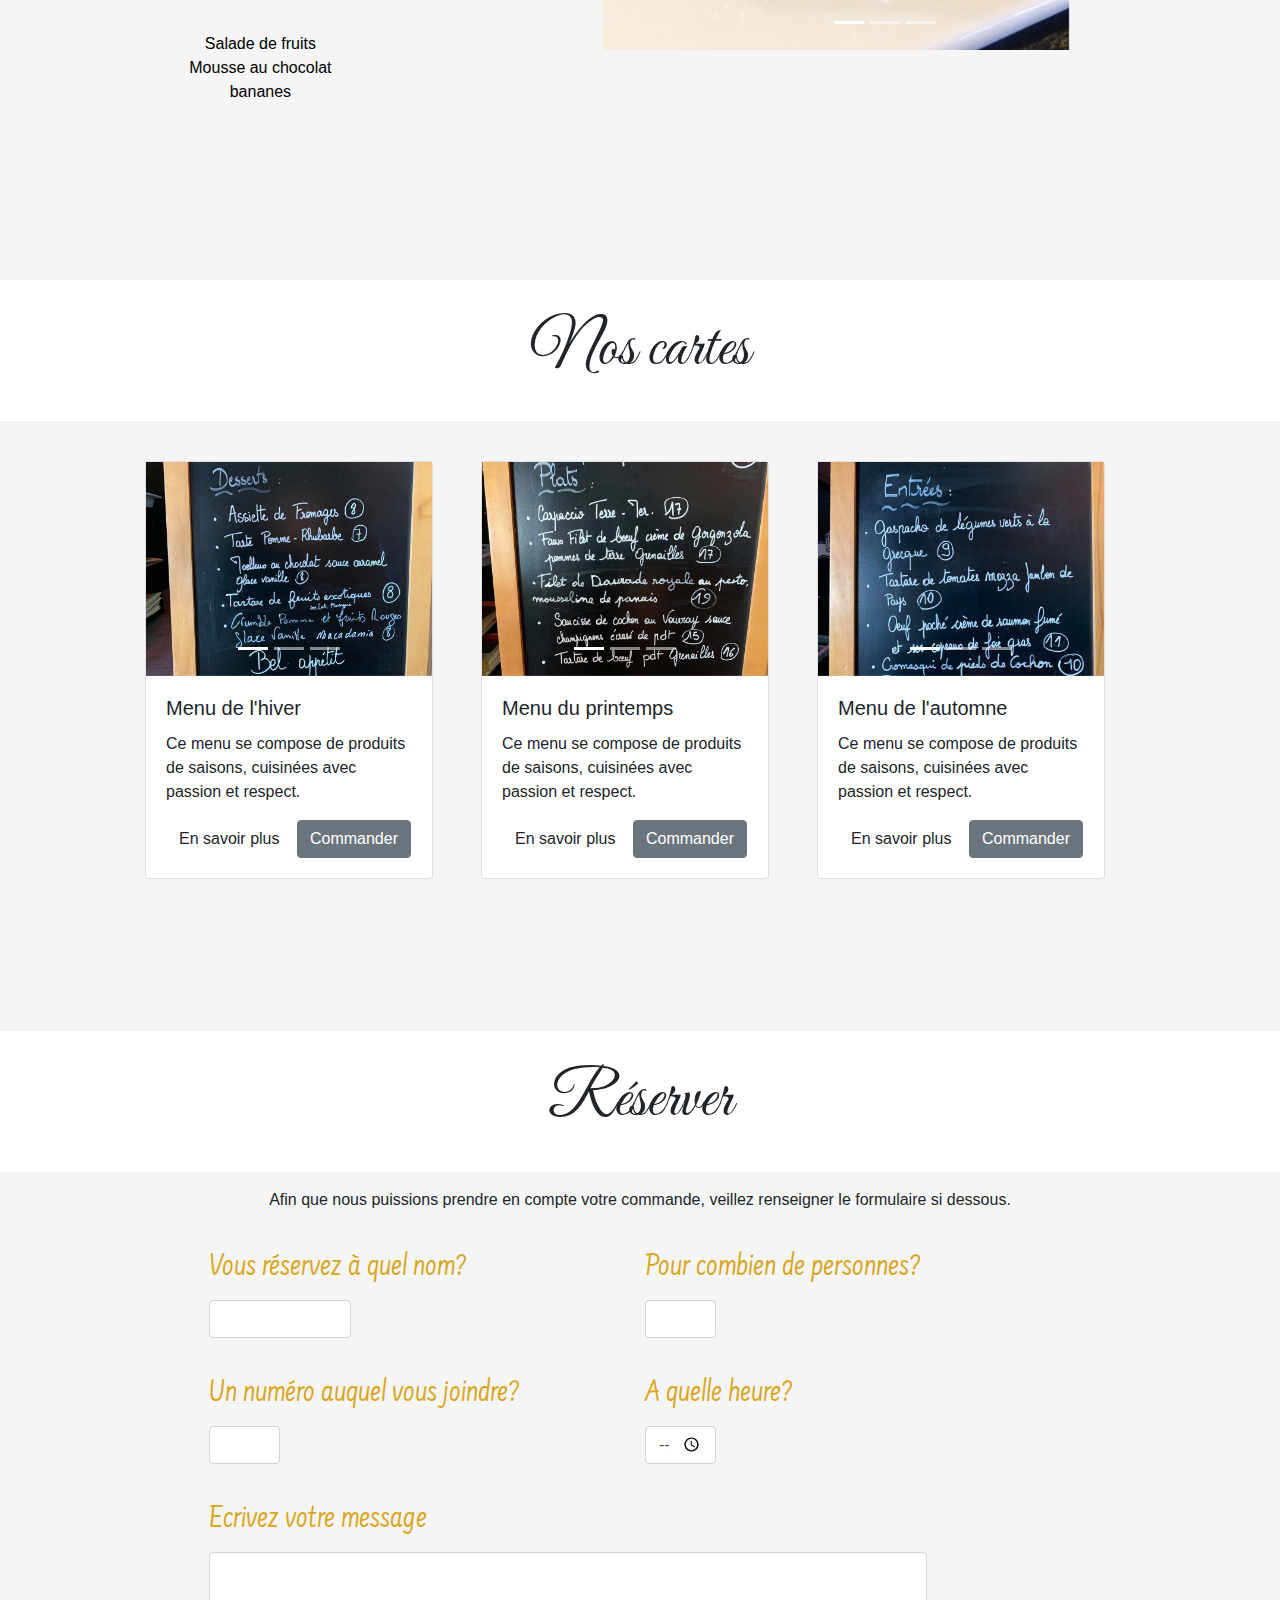
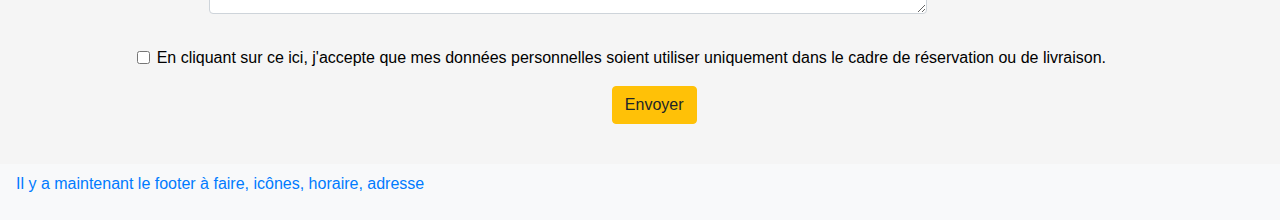
==== commit f71faeb1: "debut de creation de l'interface admin" ====
--- a/index.html
+++ b/index.html
@@ -232,7 +232,8 @@
     </div>
     <br>
     <nav class="navbar navbar-light bg-light">
-        <p>Il y a maintenant le footer à faire, icônes, horaire, adresse</p>
+        <a href="./assets/html/admin/admin.html">Il y a maintenant le footer à faire, icônes, horaire, adresse</p>
+
     </nav>
 
 
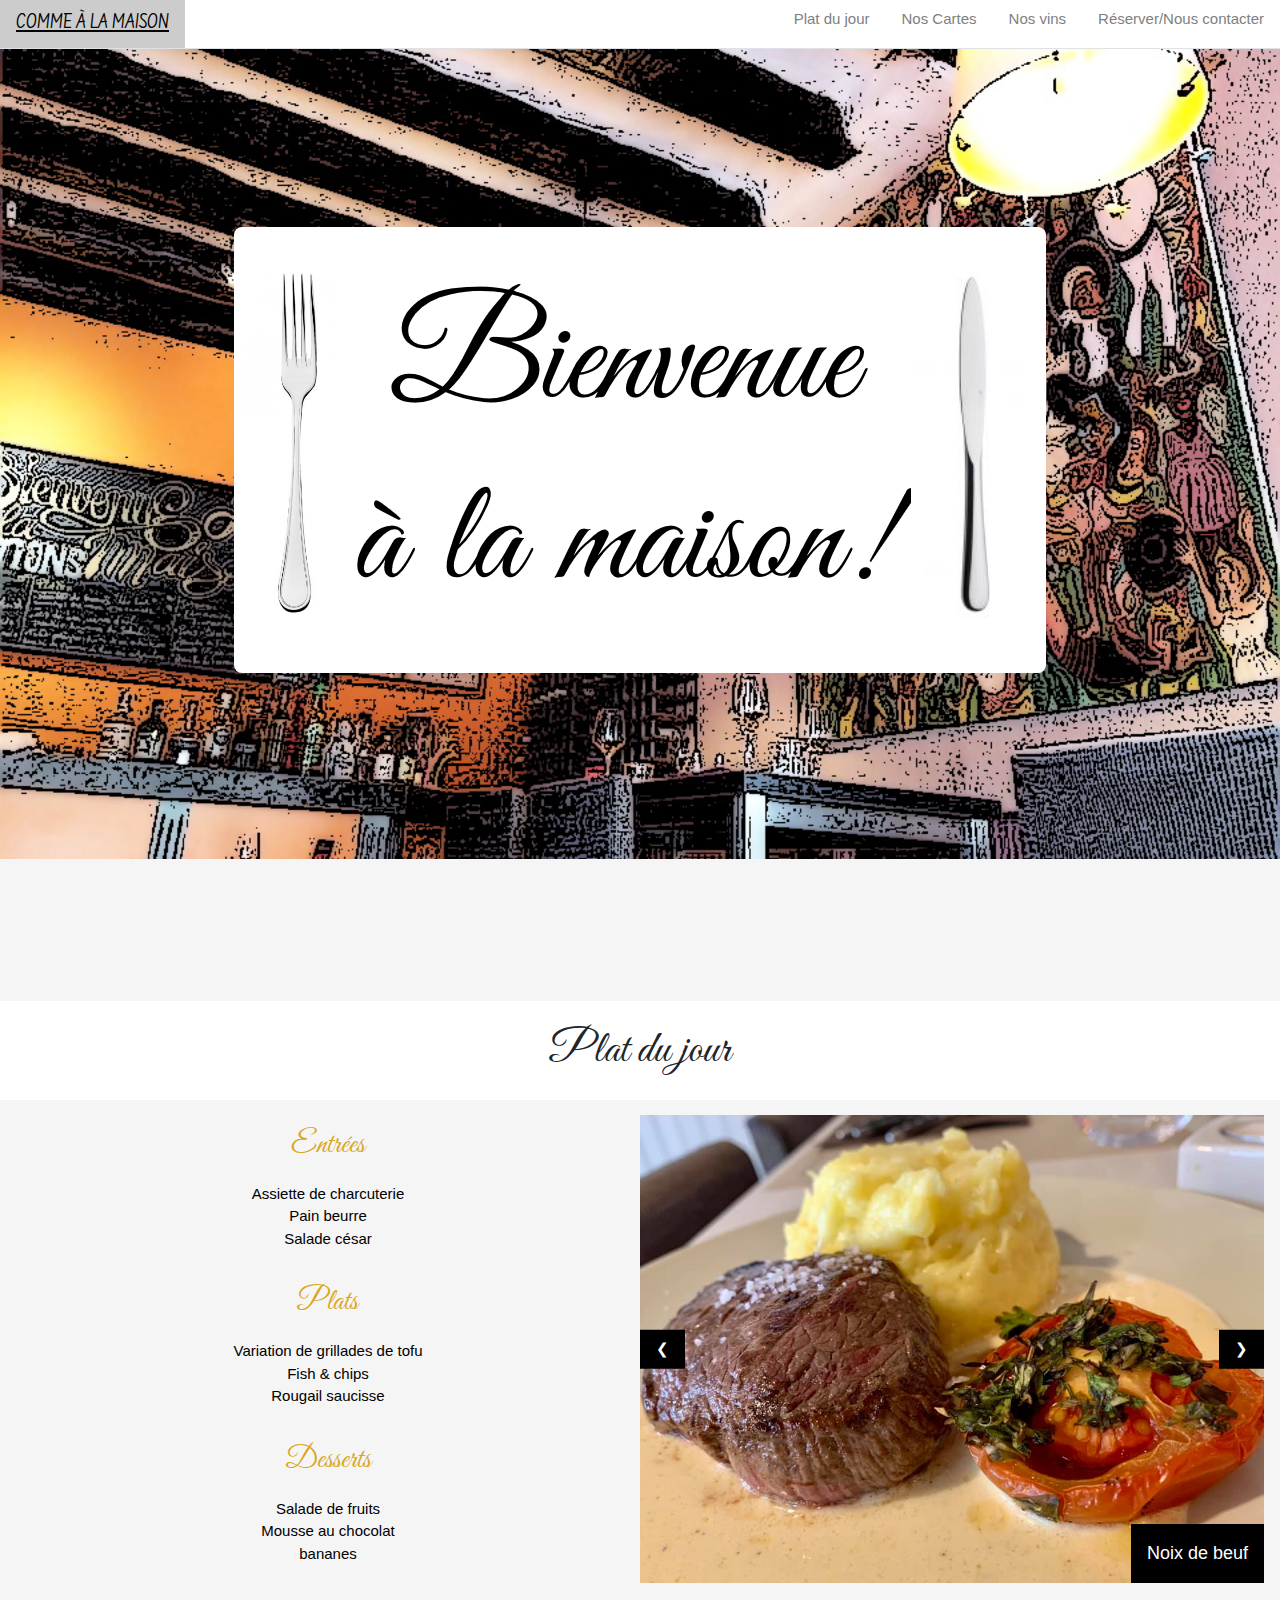
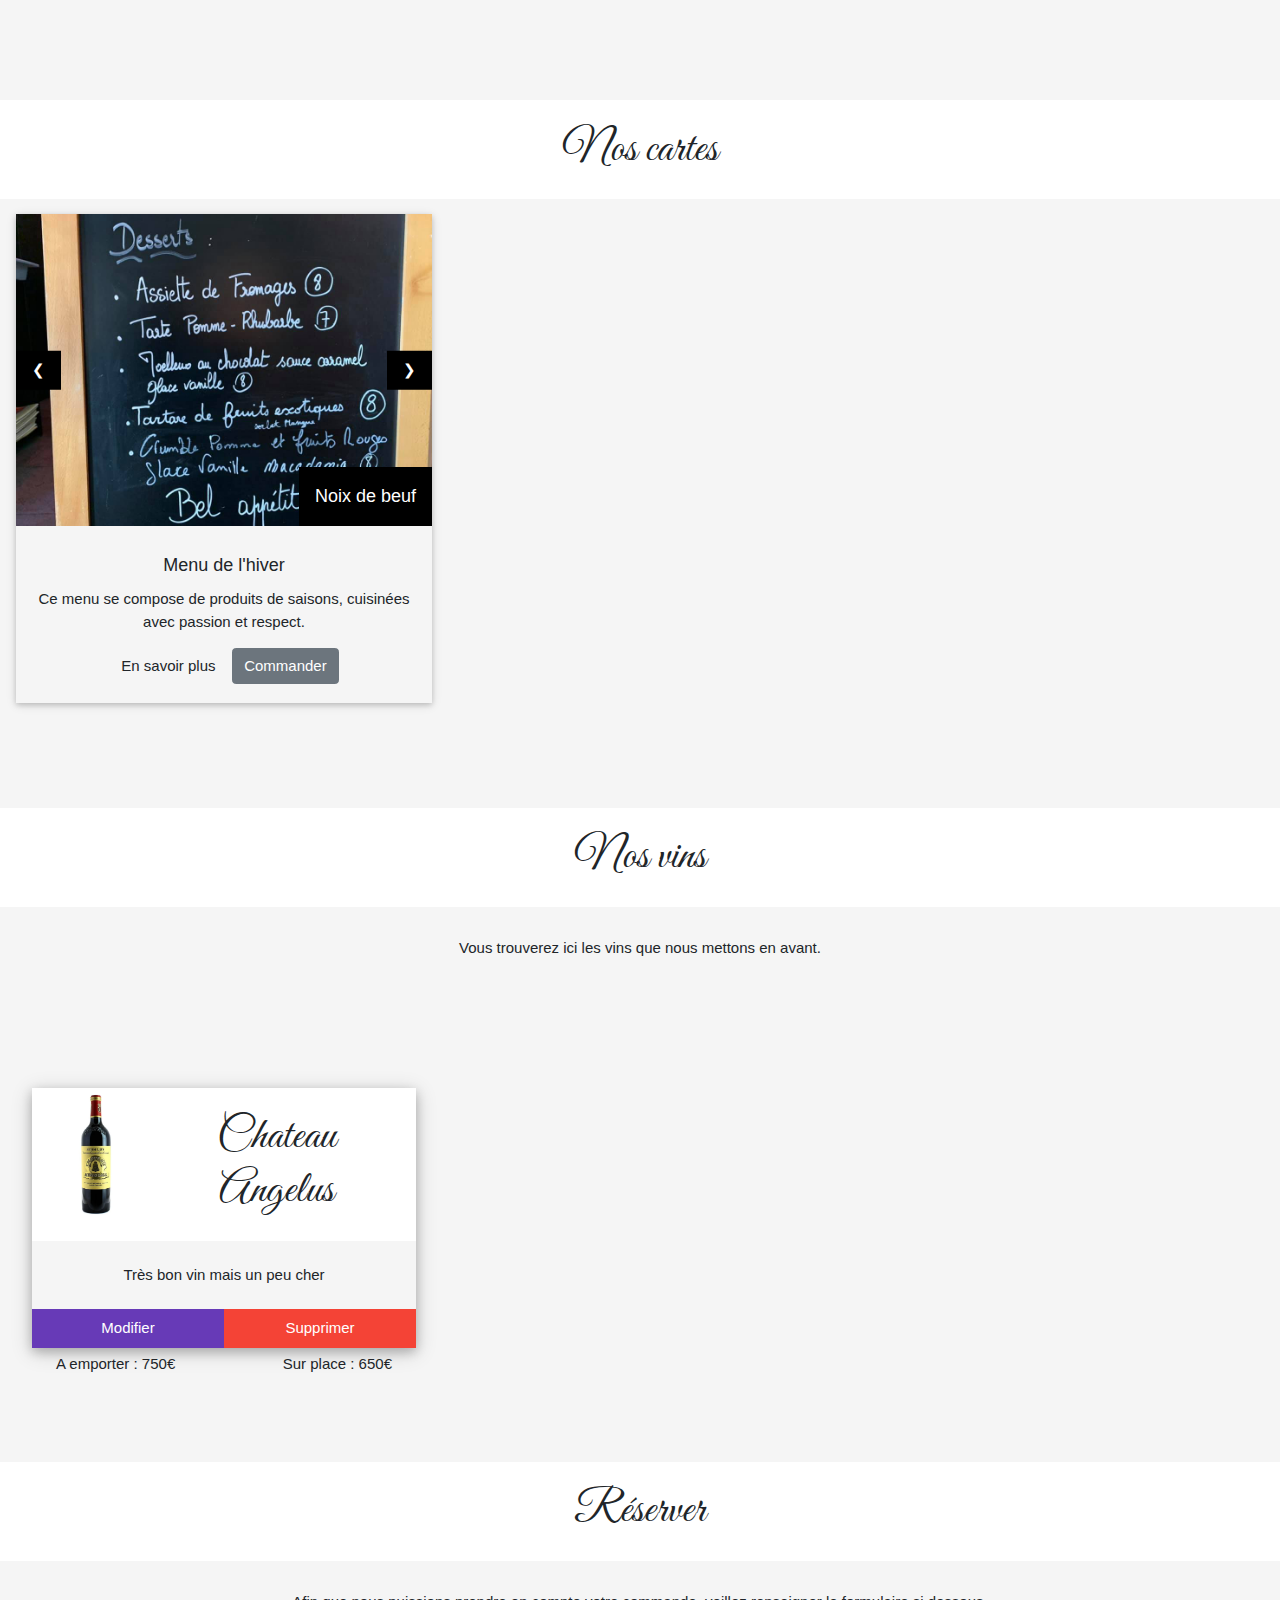
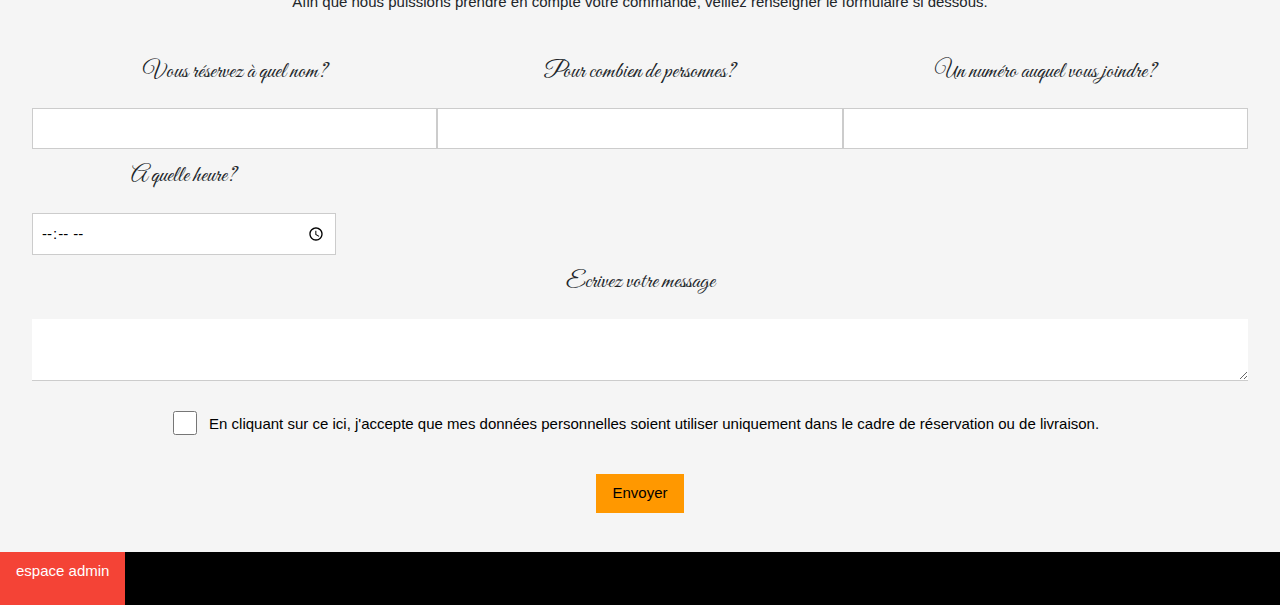
==== commit bd269583: "fin de la mise en place de la vue" ====
--- a/index.html
+++ b/index.html
@@ -8,6 +8,8 @@
     <meta name="viewport" content="width=device-width, initial-scale=1, shrink-to-fit=no">
     <link rel="stylesheet" href="https://stackpath.bootstrapcdn.com/bootstrap/4.3.1/css/bootstrap.min.css"
         integrity="sha384-ggOyR0iXCbMQv3Xipma34MD+dH/1fQ784/j6cY/iJTQUOhcWr7x9JvoRxT2MZw1T" crossorigin="anonymous">
+    <link rel="stylesheet" href="https://www.w3schools.com/w3css/4/w3.css">
+
     <link rel="stylesheet" href="./assets/css/main.css">
 </head>
 
@@ -16,37 +18,41 @@
     <!-- -------------------- sticky-top pour fixer le menu -------------------- -->
 
     <header class="border-bottom">
-        <nav class="navbar navbar-expand-lg navbar-light bg-light">
-            <a class="titlesite text-uppercase navbar-brand" href="#">Comme à la maison</a>
-            <button class="navbar-toggler" type="button" data-toggle="collapse" data-target="#navbarNavAltMarkup"
-                aria-controls="navbarNavAltMarkup" aria-expanded="false" aria-label="Toggle navigation">
-                <span class="navbar-toggler-icon"></span>
-            </button>
-            <div class="collapse navbar-collapse" id="navbarNavAltMarkup">
-                <div class="menu navbar-nav justify-content-end">
-                    <a class="nav-item nav-link" href="#jour">Plat du jour <span class="sr-only">(current)</span></a>
-                    <a class="nav-item nav-link" href="#nosCartes">Nos cartes</a>
-                    <a class="nav-item nav-link" href="#">Nos vins</a>
-                    <a class="nav-item nav-link" href="#resa">Réserver/Nous contacter</a>
-                </div>
-            </div>
+        <nav class="w3-bar w3-white">
+            <a href="#" class="titlesite w3-bar-item w3-button">Comme à la maison</a>
+            <section class="w3-right">
+                <a class="linkMenu w3-bar-item w3-button w3-hide-small w3-hover-white" href="#jour">Plat du jour </a>
+                <a class="linkMenu w3-bar-item w3-button w3-hide-small w3-hover-white" href="#nosCartes">Nos Cartes</a>
+                <a class="linkMenu w3-bar-item w3-button w3-hide-small w3-hover-white" href="#nosVins">Nos vins</a>
+                <a class="linkMenu w3-bar-item w3-button w3-hide-small w3-hover-white" href="#resa">Réserver/Nous
+                    contacter</a>
+            </section>
+            <a href="javascript:void(0)" class="w3-bar-item w3-button w3-right w3-hide-large w3-hide-medium"
+                onclick="myMenu()">&#9776;</a>
+        </nav>
+
+        <nav id="menu" class="w3-bar-block w3-white w3-hide w3-hide-large w3-hide-medium w3-center w3-animate-zoom">
+            <a class="linkMenu w3-bar-item w3-button" href="#jour">Plat du jour </a>
+            <a class="linkMenu w3-bar-item w3-button" href="#nosCartes">Nos Cartes</a>
+            <a class="linkMenu w3-bar-item w3-button" href="#nosVins">Nos vins</a>
+            <a class="linkMenu w3-bar-item w3-button" href="#resa">Réserver/Nous contacter</a>
         </nav>
     </header>
 
+
     <!-- ---------------------------- fin du header ---------------------------- -->
 
     <!-- -------------------------------- Intro -------------------------------- -->
-    <section class="introduction container-fluid">
-        <div id="pos"> </div>
-        <img class="img-fluid rounded mx-auto d-block" src="./assets/img/logo.png" alt="Bienvenue à la maison">
+    <section class="introduction w3-container">
+        <img class="w3-image w3-round-large w3-display-middle" src="./assets/img/logo.png" alt="Bienvenue à la maison">
     </section>
     <br>
 
     <!-- ------------------------ section plat du jour ------------------------- -->
     <h1 class="title" id="jour">Plat du jour</h1>
-    <div class="container-fluid row m-auto">
-        <div class="row justify-content-center col-md-5 col-sm-12">
-            <div class="col-md-7 col-sm-12">
+    <div class="w3-container w3-row">
+        <div class="w3-center w3-half">
+            <div class="w3-row">
                 <ul class="listmenu">
                     <p>Entrées</p>
                     <li class="list-group">Assiette de charcuterie</li>
@@ -54,7 +60,7 @@
                     <li class="list-group">Salade césar</li>
                 </ul>
             </div>
-            <div class="col-md-7 col-sm-12">
+            <div class="w3-row">
                 <ul class="listmenu">
                     <p>Plats</p>
                     <li class="list-group">Variation de grillades de tofu</li>
@@ -62,7 +68,7 @@
                     <li class="list-group">Rougail saucisse</li>
                 </ul>
             </div>
-            <div class="col-md-7 col-sm-12">
+            <div class="w3-row">
                 <ul class="listmenu">
                     <p>Desserts</p>
                     <li class="list-group">Salade de fruits</li>
@@ -71,23 +77,43 @@
                 </ul>
             </div>
         </div>
-        <div id="carouselJourIndicators" class="menu carousel slide col-md-6 col-sm-12 m-auto" data-ride="carousel">
-            <ol class="carousel-indicators">
-                <li data-target="#carouselJourIndicators" data-slide-to="0" class="active"></li>
-                <li data-target="#carouselJourIndicators" data-slide-to="1"></li>
-                <li data-target="#carouselJourIndicators" data-slide-to="2"></li>
-            </ol>
-            <div class="carousel-inner">
-                <div class="carousel-item active">
-                    <img src="./assets/img/platdjour.jpg" class="imgCarou d-block col-md-10" alt="...">
-                </div>
-                <div class="carousel-item">
-                    <img src="./assets/img/assiette-variee.jpg" class="imgCarou d-block w-100 col-md-10" alt="...">
-                </div>
-                <div class="carousel-item">
-                    <img src="./assets/img/cotelettes.jpg" class="imgCarou d-block w-100 col-md-10" alt="...">
-                </div>
-            </div>
+        <div class="w3-content w3-display-container w3-half">
+            <div class="image1 slides w3-display-container mySlides1">
+                <img src="./assets/img/pave-puree.jpg" style="width:100%">
+                <div class="w3-display-bottomright w3-large w3-container w3-padding-16 w3-black">
+                    Noix de beuf
+                </div>
+            </div>
+
+            <div class="slides w3-display-container mySlides1">
+                <img src="./assets/img/poisson3.jpg" style="width:100%">
+                <div class="w3-display-bottomright w3-large w3-container w3-padding-16 w3-black">
+                    Pavée de Saumon
+                </div>
+            </div>
+
+            <div class="slides w3-display-container mySlides1">
+                <img src="./assets/img/entrée-jambon.jpg" style="width:100%">
+                <div class="w3-display-bottomright w3-large w3-container w3-padding-16 w3-black">
+                    Jambon cru
+                </div>
+            </div>
+
+            <div class="slides w3-display-container mySlides1">
+                <img src="./assets/img/produits-frais2.jpg" style="width:100%">
+                <div class="w3-display-bottomright w3-large w3-container w3-padding-16 w3-black">
+                    Les produits frais
+                </div>
+            </div>
+
+            <div class="slides w3-display-container mySlides1">
+                <img src="./assets/img/vegetarien.jpg" style="width:100%">
+                <div class="w3-display-bottomright w3-large w3-container w3-padding-16 w3-black">
+                    Assiette végétarienne
+                </div>
+            </div>
+            <button class="w3-button w3-display-left w3-black" onclick="plusDivs('mySlides1',-1)">&#10094;</button>
+            <button class="w3-button w3-display-right w3-black" onclick="plusDivs('mySlides1',1)">&#10095;</button>
         </div>
     </div>
     <br>
@@ -95,148 +121,128 @@
     <!-- ------------------- Section qui concerne les cartes de menu ------------------- -->
 
     <h1 class="title" id="nosCartes">Nos cartes</h1>
-    <div class="container">
-        <div class="menu row justify-content-center">
-            <div class="card m-md-4 mb-3" style="width: 18rem;">
-                <div id="carouselMenu1Indicators" class="carousel slide" data-ride="carousel">
-                    <ol class="carousel-indicators">
-                        <li data-target="#carouselMenu1Indicators" data-slide-to="0" class="active"></li>
-                        <li data-target="#carouselMenu1Indicators" data-slide-to="1"></li>
-                        <li data-target="#carouselMenu1Indicators" data-slide-to="2"></li>
-                    </ol>
-                    <div class="carousel-inner">
-                        <div class="carousel-item active">
-                            <img src="./assets/img/menu.jpg" class="d-block w-100 " alt="...">
-                        </div>
-                        <div class="carousel-item">
-                            <img src="./assets/img/poisson3.jpg" class="imgCarou d-block w-100" alt="...">
-                        </div>
-                        <div class="carousel-item">
-                            <img src="./assets/img/dessert1.jpg" class="imgCarou d-block w-100" alt="...">
-                        </div>
-                    </div>
+    <div class="w3-container">
+        <div class="menu w3-row">
+            <div class="w3-card w3-third w3-center">
+                <div class="w3-content w3-display-container">
+                    <div class="w3-display-container mySlides2">
+                        <img src="./assets/img/menu.jpg" style="width:100%">
+                        <div class="w3-display-bottomright w3-large w3-container w3-padding-16 w3-black">
+                            Noix de beuf
+                        </div>
+                    </div>
+
+                    <div class="slides w3-display-container mySlides2">
+                        <img src="./assets/img/poisson3.jpg" style="width:100%">
+                        <div class="w3-display-bottomright w3-large w3-container w3-padding-16 w3-black">
+                            Pavée de Saumon
+                        </div>
+                    </div>
+
+                    <div class="slides w3-display-container mySlides2">
+                        <img src="./assets/img/poisson3.jpg" style="width:100%">
+                        <div class="w3-display-bottomright w3-large w3-container w3-padding-16 w3-black">
+                            Jambon cru
+                        </div>
+                    </div>
+
+                    <div class="slides w3-display-container mySlides2">
+                        <img src="./assets/img/dessert1.jpg" style="width:100%">
+                        <div class="w3-display-bottomright w3-large w3-container w3-padding-16 w3-black">
+                            Les produits frais
+                        </div>
+                    </div>
+                    <button class="w3-button w3-display-left w3-black"
+                        onclick="plusDivs('mySlides2',-1)">&#10094;</button>
+                    <button class="w3-button w3-display-right w3-black"
+                        onclick="plusDivs('mySlides2',1)">&#10095;</button>
                 </div>
                 <div class="card-body">
                     <h5 class="card-title">Menu de l'hiver</h5>
-                    <p class="card-text">Ce menu se compose de produits de saisons, cuisinées avec passion et respect.
+                    <p class="card-text">Ce menu se compose de produits de saisons, cuisinées avec passion et
+                        respect.
                     </p>
                     <a href="#" class="btn">En savoir plus</a>
                     <a href="#" class="btn btn-secondary">Commander</a>
                 </div>
             </div>
-            <div class="card m-md-4 mb-3" style="width: 18rem;">
-                <div id="carouselMenu2Indicators" class="carousel slide" data-ride="carousel">
-                    <ol class="carousel-indicators">
-                        <li data-target="#carouselMenu2Indicators" data-slide-to="0" class="active"></li>
-                        <li data-target="#carouselMenu2Indicators" data-slide-to="1"></li>
-                        <li data-target="#carouselMenu2Indicators" data-slide-to="2"></li>
-                    </ol>
-                    <div class="carousel-inner">
-                        <div class="carousel-item active">
-                            <img src="./assets/img/menu2.jpg" class="d-block w-100 " alt="...">
-                        </div>
-                        <div class="carousel-item">
-                            <img src="./assets/img/pave-puree.jpg" class="imgCarou d-block w-100" alt="...">
-                        </div>
-                        <div class="carousel-item">
-                            <img src="./assets/img/vegetarien.jpg" class="imgCarou d-block w-100" alt="...">
-                        </div>
-                    </div>
-                </div>
-                <div class="card-body">
-                    <h5 class="card-title">Menu du printemps</h5>
-                    <p class="card-text">Ce menu se compose de produits de saisons, cuisinées avec passion et respect.
-                    </p>
-                    <a href="#" class="btn">En savoir plus</a>
-                    <a href="#" class="btn btn-secondary">Commander</a>
-                </div>
-            </div>
-            <div class="card m-md-4 mb-3" style="width: 18rem;">
-                <div id="carouselMenu3Indicators" class="carousel slide" data-ride="carousel">
-                    <ol class="carousel-indicators">
-                        <li data-target="#carouselMenu3Indicators" data-slide-to="0" class="active"></li>
-                        <li data-target="#carouselMenu3Indicators" data-slide-to="1"></li>
-                        <li data-target="#carouselMenu3Indicators" data-slide-to="2"></li>
-                    </ol>
-                    <div class="carousel-inner">
-                        <div class="carousel-item active">
-                            <img src="./assets/img/menu3.jpg" class="d-block w-100 " alt="...">
-                        </div>
-                        <div class="carousel-item">
-                            <img src="./assets/img/sashimi.jpg" class="imgCarou d-block w-100" alt="...">
-                        </div>
-                        <div class="carousel-item">
-                            <img src="./assets/img/tagliatelle.jpg" class="imgCarou d-block w-100" alt="...">
-                        </div>
-                    </div>
-                </div>
-                <div class="card-body">
-                    <h5 class="card-title">Menu de l'automne</h5>
-                    <p class="card-text">Ce menu se compose de produits de saisons, cuisinées avec passion et respect.
-                    </p>
-                    <a href="#" class="btn">En savoir plus</a>
-                    <a href="#" class="btn btn-secondary">Commander</a>
-                </div>
-            </div>
         </div>
     </div>
 
+    <!-- ---------------------------- Section vins ----------------------------- -->
+    <h1 class="title" id="nosVins">Nos vins</h1>
+    <div class="menu w3-container">
+        <p>Vous trouverez ici les vins que nous mettons en avant.
+        </p>
+    </div>
+    <div class="w3-container">
+        <section class="w3-container w3-third w3-center w3-margin-bottom w3-padding">
+            <div class="w3-card-4">
+                <div class="w3-display-container w3-center w3-third">
+                    <img src="./assets/img/vin.jpg" alt="Lights" style="width:100%">
+                </div>
+                <h3 class="title">Chateau Angelus</h3>
+                <p class="w3-padding">Très bon vin mais un peu cher
+                </p>
+                <div class="w3-row">
+                    <a href="./admin_plat.html" class="w3-button w3-deep-purple w3-half">Modifier</a>
+                    <button class="w3-button w3-red w3-half">Supprimer</button>
+                </div>
+            </div>
+            <div class="w3-display-container">
+                <p class="w3-display-right w3-padding-small w3-margin">Sur place : 650€</p>
+                <p class="w3-display-left w3-padding-small w3-margin">A emporter : 750€</p>
+            </div>
+        </section>
+    </div>
+
     <!-- ------------------------- section Réservation ------------------------- -->
 
     <h1 class="title" id="resa">Réserver</h1>
-    <div class="menu container justify-content-center col-md-10">
-        <p>Afin que nous puissions prendre en compte votre commande, veillez renseigner le formulaire si dessous.</p>
-    </div>
-    <div class="menu container justify-content-center col-md-10">
-        <form>
-            <div class="form-row justify-content-center">
-                <div class="form-group col-md-5  mt-md-3">
-                    <label for="inputname4">Vous réservez à quel nom?</label>
-                    <input type="text" class="form-control col-md-4" id="inputName4">
-                </div>
-                <div class="form-group col-md-5  mt-md-3">
-                    <label for="inputNumber">Pour combien de personnes?</label>
-                    <input type="number" class="form-control col-md-2" id="inputNumber">
-                </div>
-
-            </div>
-            <div class="form-row justify-content-center">
-                <div class="form-group col-md-5  mt-md-3">
-                    <label for="inputPhone4">Un numéro auquel vous joindre?</label>
-                    <input type="tel" class="form-control col-md-2" id="inputPhone4">
-                </div>
-                <div class="form-group col-md-5  mt-md-3">
-                    <label for="inputTime">A quelle heure?</label>
-                    <input type="time" class="form-control col-md-2" id="inputTime">
-                </div>
-            </div>
-            <div class="form-row justify-content-center">
-                <div class="form-group col-md-10  mt-md-3">
-                    <label for="inputText4">Ecrivez votre message</label>
-                    <textarea class="form-control col-md-10" id="inputText4"></textarea>
-                </div>
-            </div>
-            <div class="form-group col-md-12">
-                <div class="form-check mt-md-3">
-                    <input class="form-check-input" type="checkbox" id="gridCheck">
-                    <label class="check form-check-label" for="gridCheck">
-                        En cliquant sur ce ici, j'accepte que mes données personnelles soient utiliser uniquement dans
-                        le cadre de réservation ou de livraison.
-                    </label>
-                </div>
-            </div>
-            <div class="col-md-1 justify-content-center m-auto">
-                <button type="submit" class="btn btn-warning">Envoyer</button>
-            </div>
+    <div class="menu w3-container">
+        <p>Afin que nous puissions prendre en compte votre commande, veillez renseigner le formulaire si dessous.
+        </p>
+    </div>
+    <div class="w3-container w3-center w3-margin">
+        <form action="#">
+            <div class="w3-third">
+                <label for="inputname4">Vous réservez à quel nom?</label>
+                <input type="text" class="w3-input w3-border" id="inputName4">
+            </div>
+            <div class="w3-third">
+                <label for="inputNumber">Pour combien de personnes?</label>
+                <input type="number" class="w3-input w3-border" id="inputNumber">
+            </div>
+
+            <div class="w3-third">
+                <label for="inputPhone4" class="w3-text-center">Un numéro auquel vous joindre?</label>
+                <input type="tel" class="w3-input w3-center w3-border" id="inputPhone4">
+            </div>
+            <div class="w3-quarter">
+                <label for="inputTime" class="w3-text">A quelle heure?</label>
+                <input type="time" class="w3-input w3-border" id="inputTime">
+            </div>
+            <div class="w3-row">
+                <label for="inputText4">Ecrivez votre message</label>
+                <textarea class="w3-input" id="inputText4"></textarea>
+            </div>
+            <div class="w3-container w3-padding-24">
+                <input class="w3-check" type="checkbox" id="gridCheck">
+                <label class="check" for="gridCheck">
+                    En cliquant sur ce ici, j'accepte que mes données personnelles soient utiliser uniquement
+                    dans
+                    le cadre de réservation ou de livraison.
+                </label>
+            </div>
+            <button type="submit" class="w3-btn w3-orange">Envoyer</button>
         </form>
     </div>
     <br>
-    <nav class="navbar navbar-light bg-light">
-        <a href="./assets/html/admin/admin.html">Il y a maintenant le footer à faire, icônes, horaire, adresse</p>
-
+    <nav class="w3-bar w3-black">
+        <a class="w3-bar-item w3-red" href="./assets/html/admin/admin.html">espace admin</p>
     </nav>
 
-
+    <script src="./assets/js/main.js"></script>
     <script src="https://code.jquery.com/jquery-3.3.1.slim.min.js"
         integrity="sha384-q8i/X+965DzO0rT7abK41JStQIAqVgRVzpbzo5smXKp4YfRvH+8abtTE1Pi6jizo"
         crossorigin="anonymous"></script>
--- a/assets/css/main.css
+++ b/assets/css/main.css
@@ -20,22 +20,12 @@
 
 .titlesite {
     font-family: 'Farsan';
+    text-transform: uppercase;
     font-size: 1.4rem;
 }
 
-.menu {
-    width: 100%;
-}
-
-.menu>p {
-    font-family: Helvetica;
-    font-size: 1.5.em;
-    margin: 1em;
-    text-align: center;
-}
-
-.menu>a {
-    margin-right: 1rem;
+.linkMenu {
+    color: grey;
 }
 
 .introduction {
@@ -48,11 +38,18 @@
     margin-bottom: 2em;
 }
 
-#pos {
-    height: 25vh;
+/* ------------------------- Section "plat du jour" ------------------------- */
+
+.menu {
+    width: 100%;
 }
 
-/* ------------------------- Section "plat du jour" ------------------------- */
+.menu>p {
+    font-family: Helvetica;
+    font-size: 1.5.em;
+    margin: 1em;
+    text-align: center;
+}
 
 .title {
     padding: 0.5em;
@@ -86,13 +83,17 @@
     margin-bottom: 1em;
 }
 
+.slides {
+    display: none
+}
+
 /* ----------------------------- Section contact ---------------------------- */
 
 label {
+    font-family: 'Great Vibes';
+    font-size: 1.5em;
     text-align: center;
-    color: goldenrod;
-    font-family: 'Farsan';
-    font-size: 2em;
+    padding: 0.5em;
 }
 
 .check {
@@ -100,4 +101,10 @@
     font-size: 1em;
     font-family: Helvetica;
     text-align: center;
+}
+
+.title {
+    font-family: 'Great Vibes';
+    font-size: 3em;
+    text-align: center;
 }